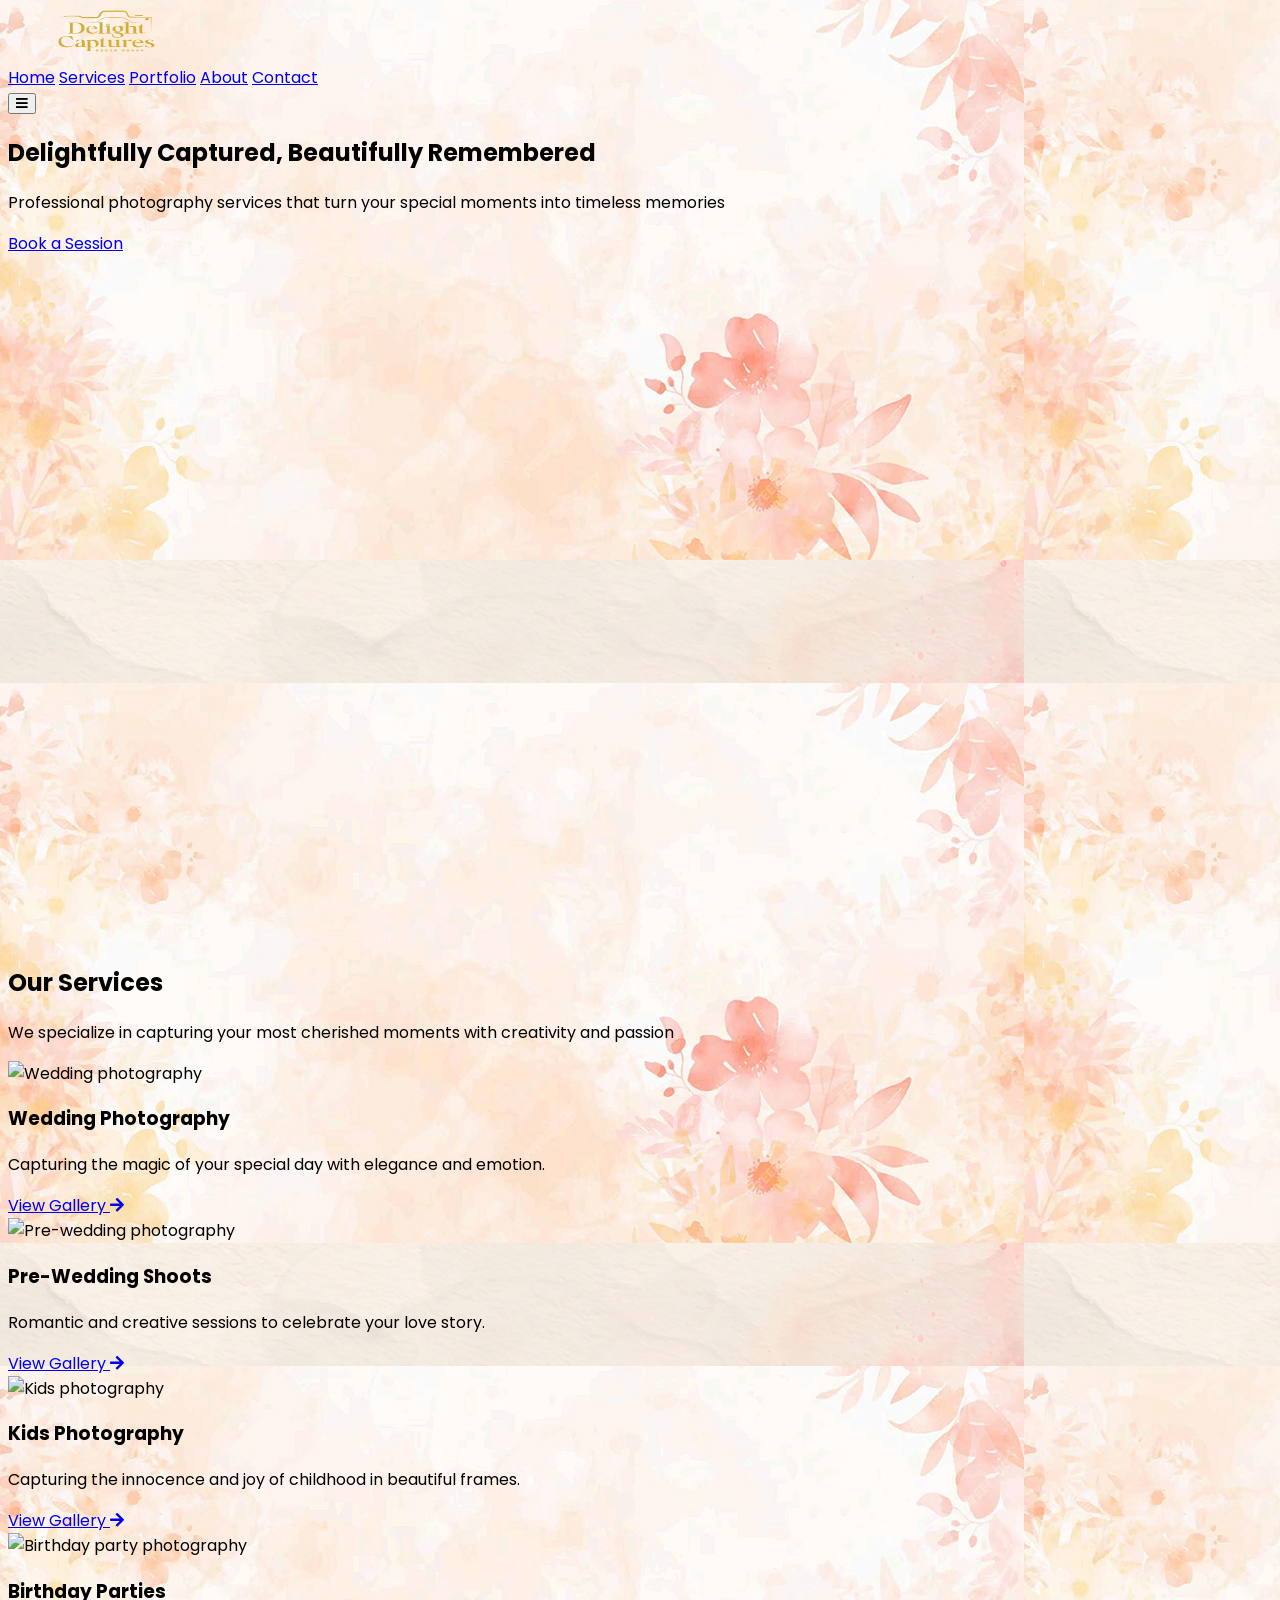
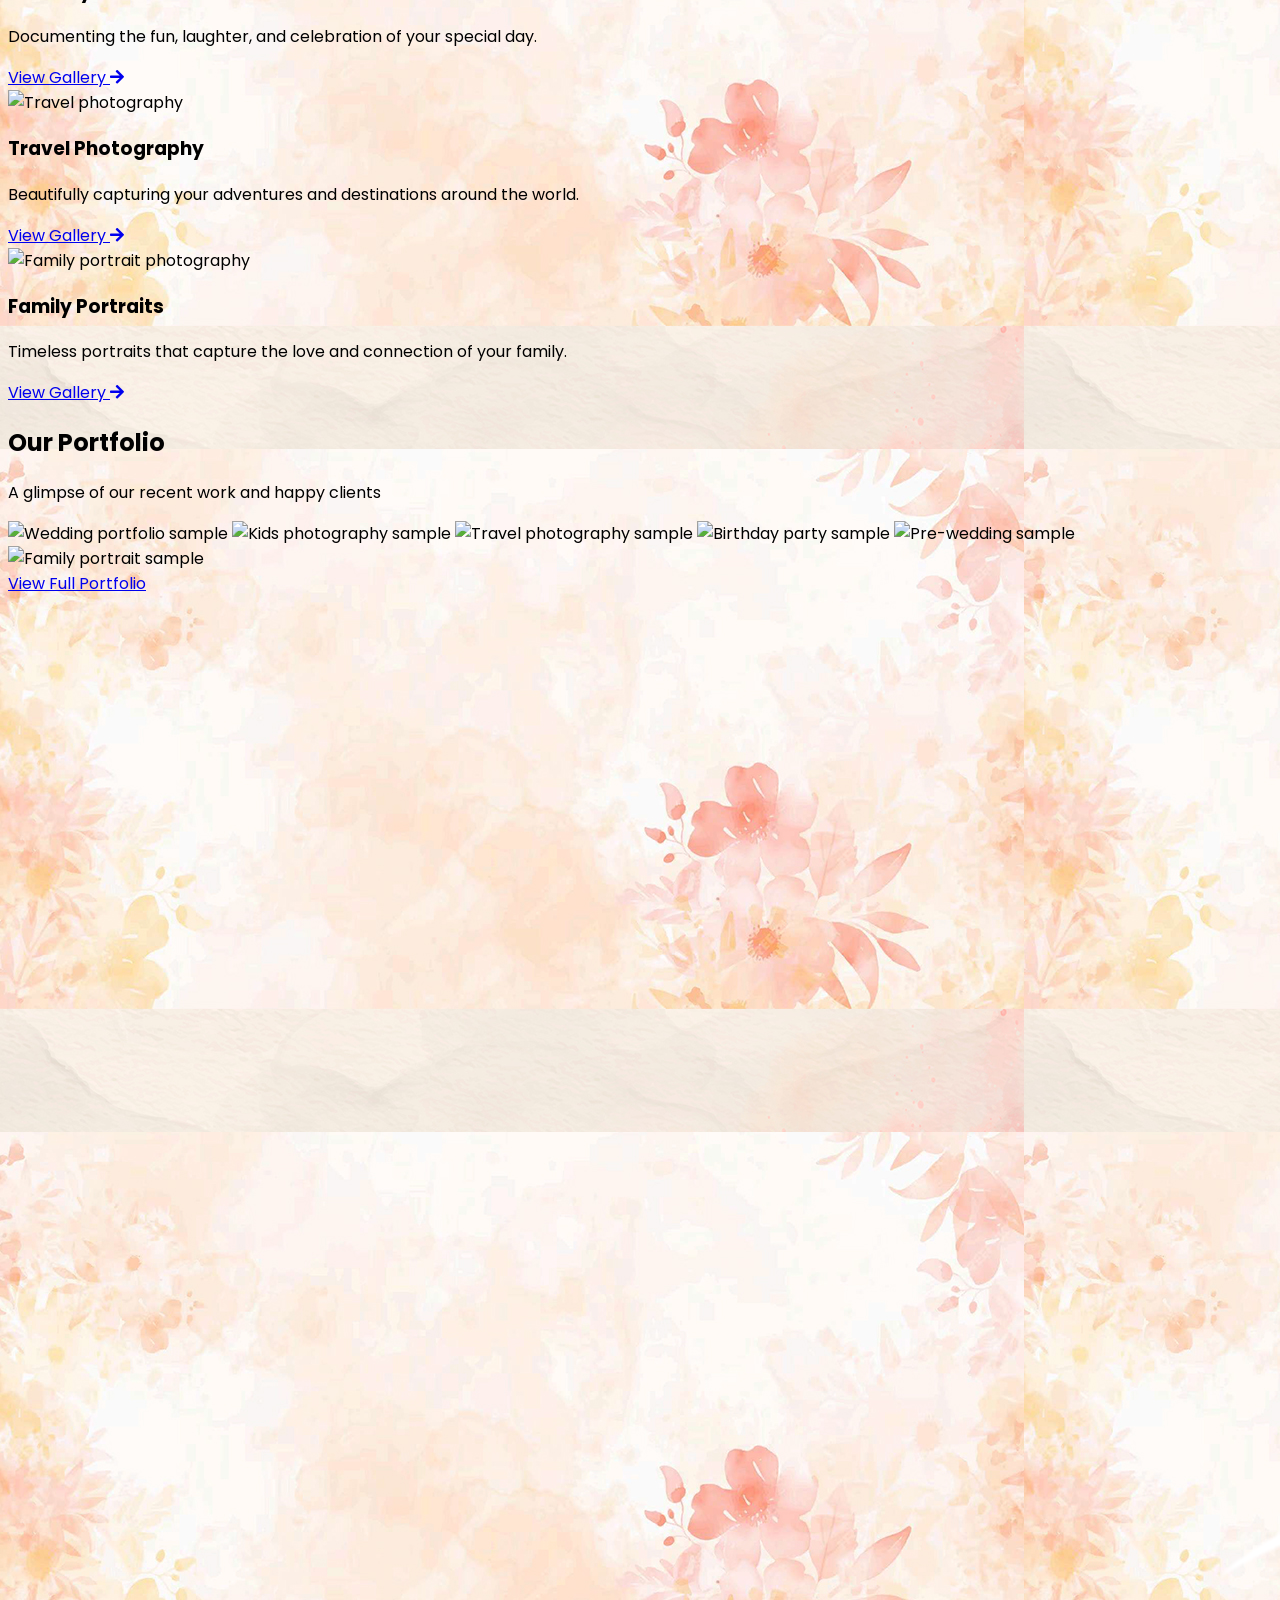
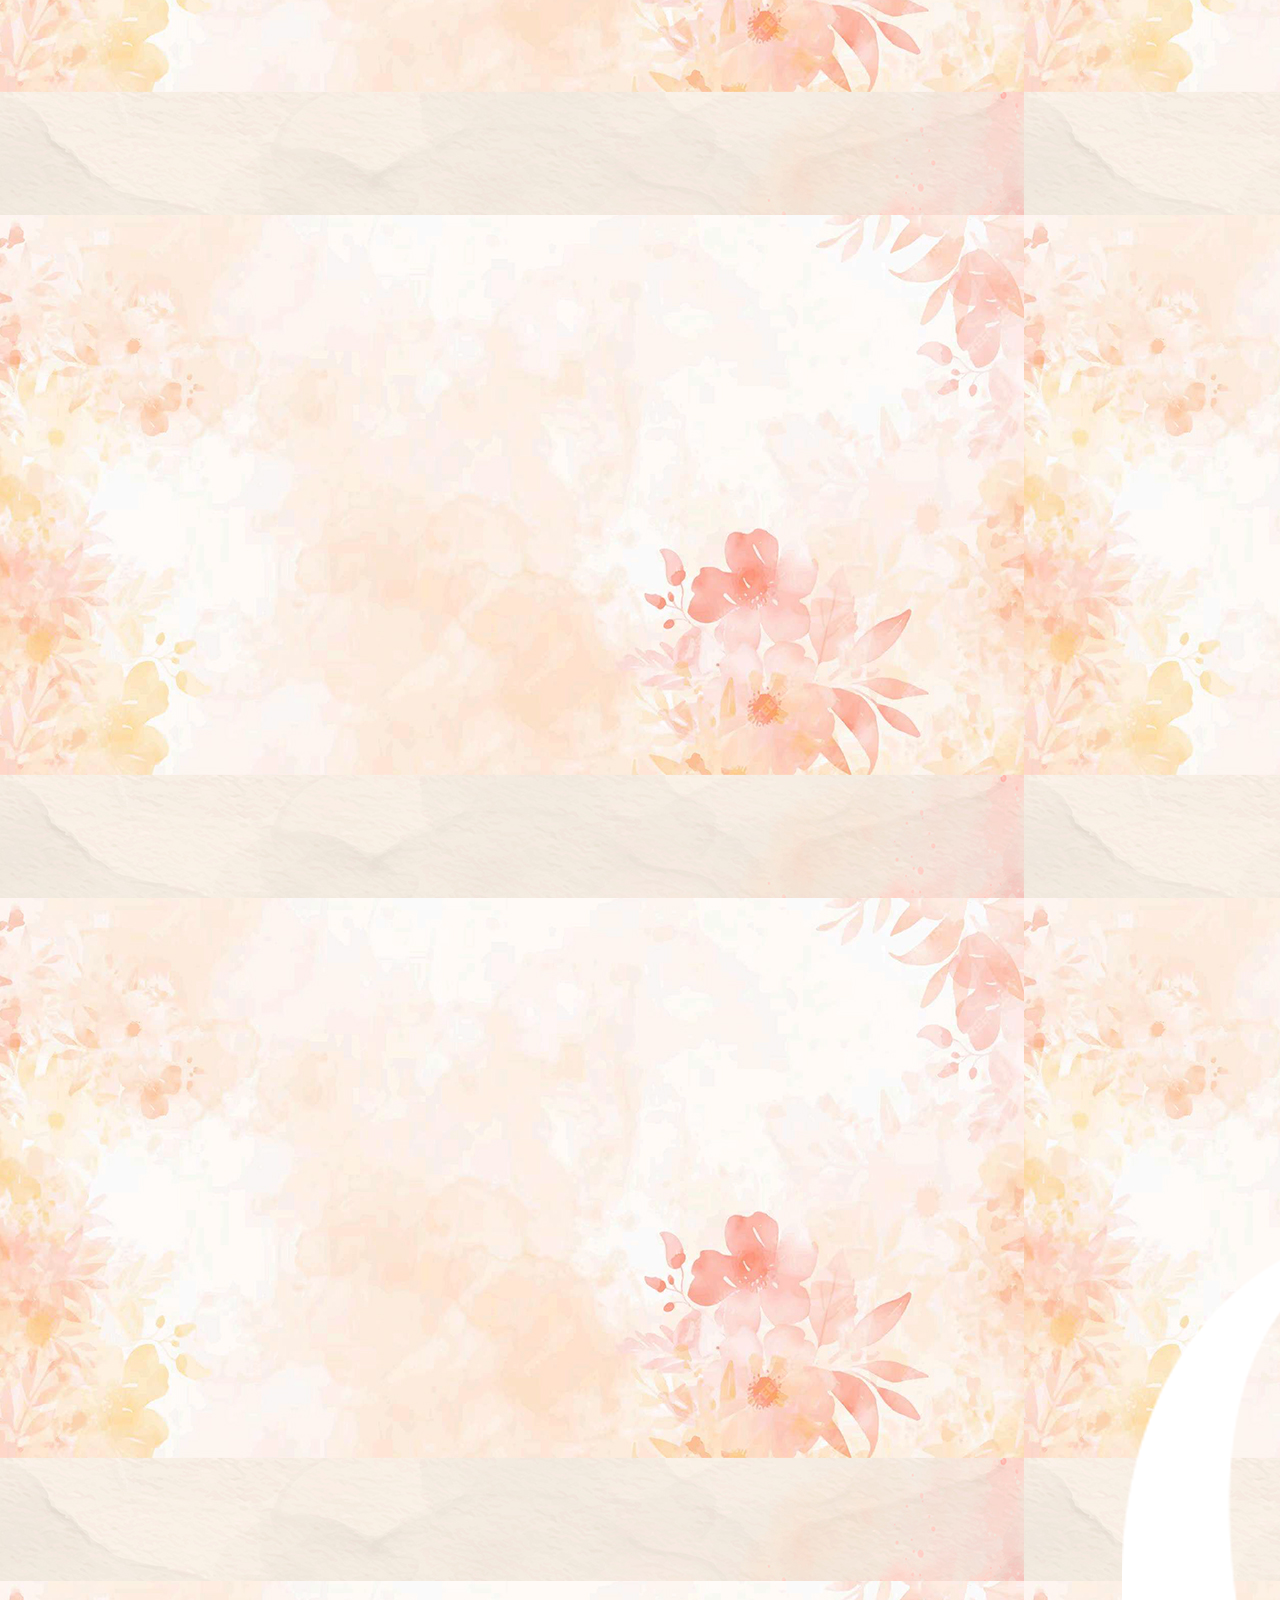
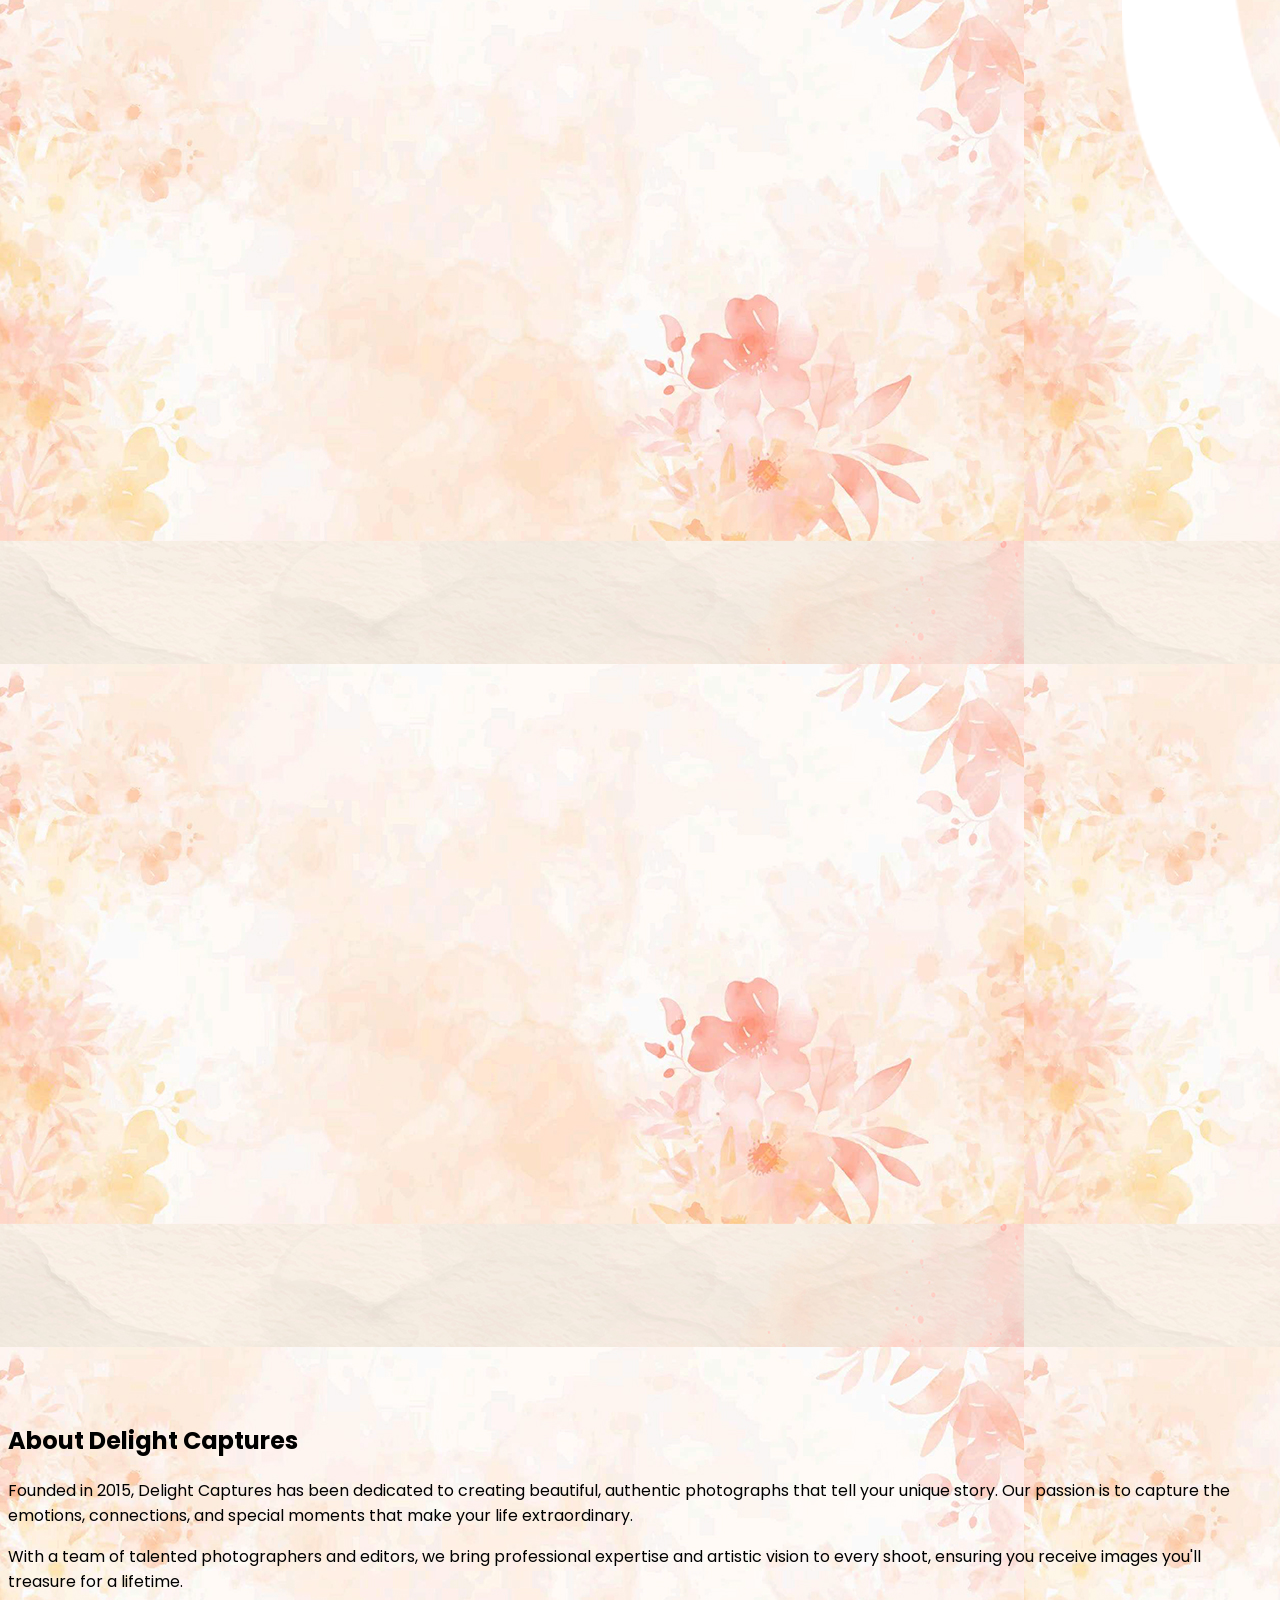
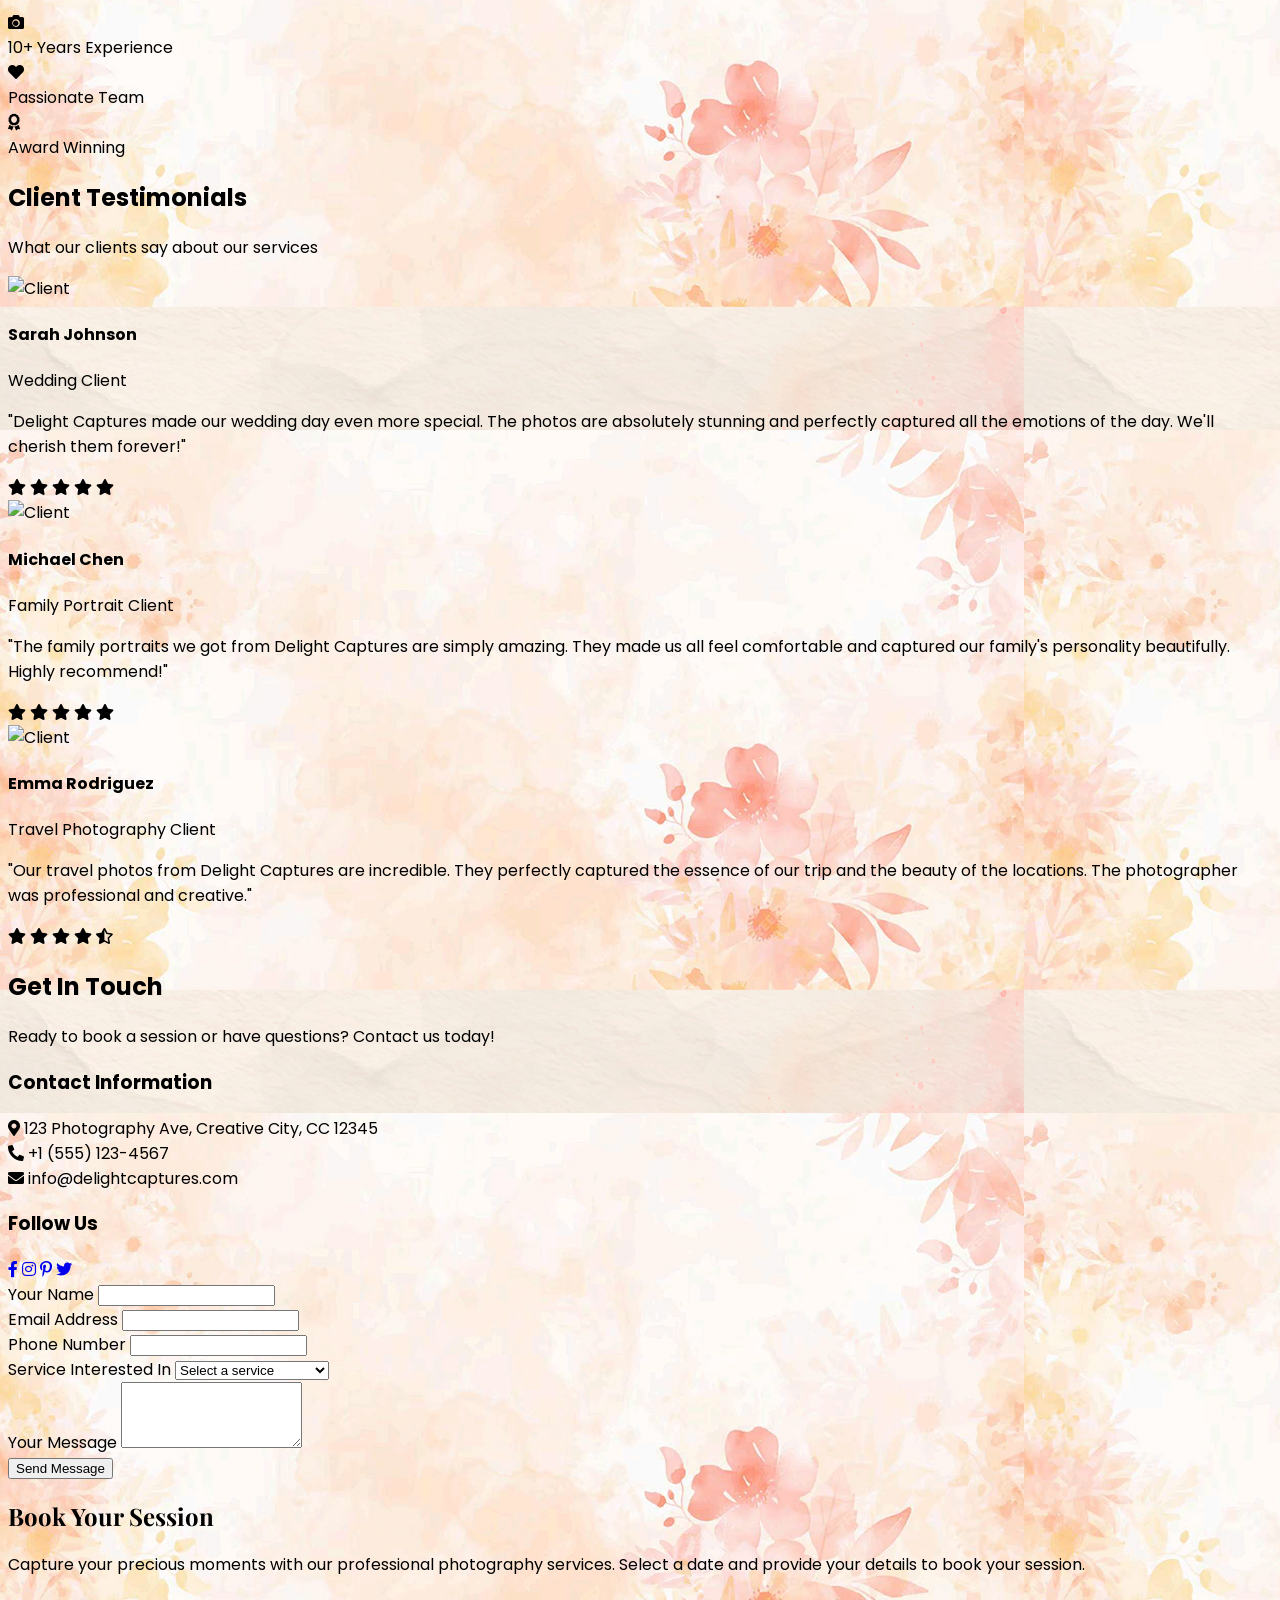
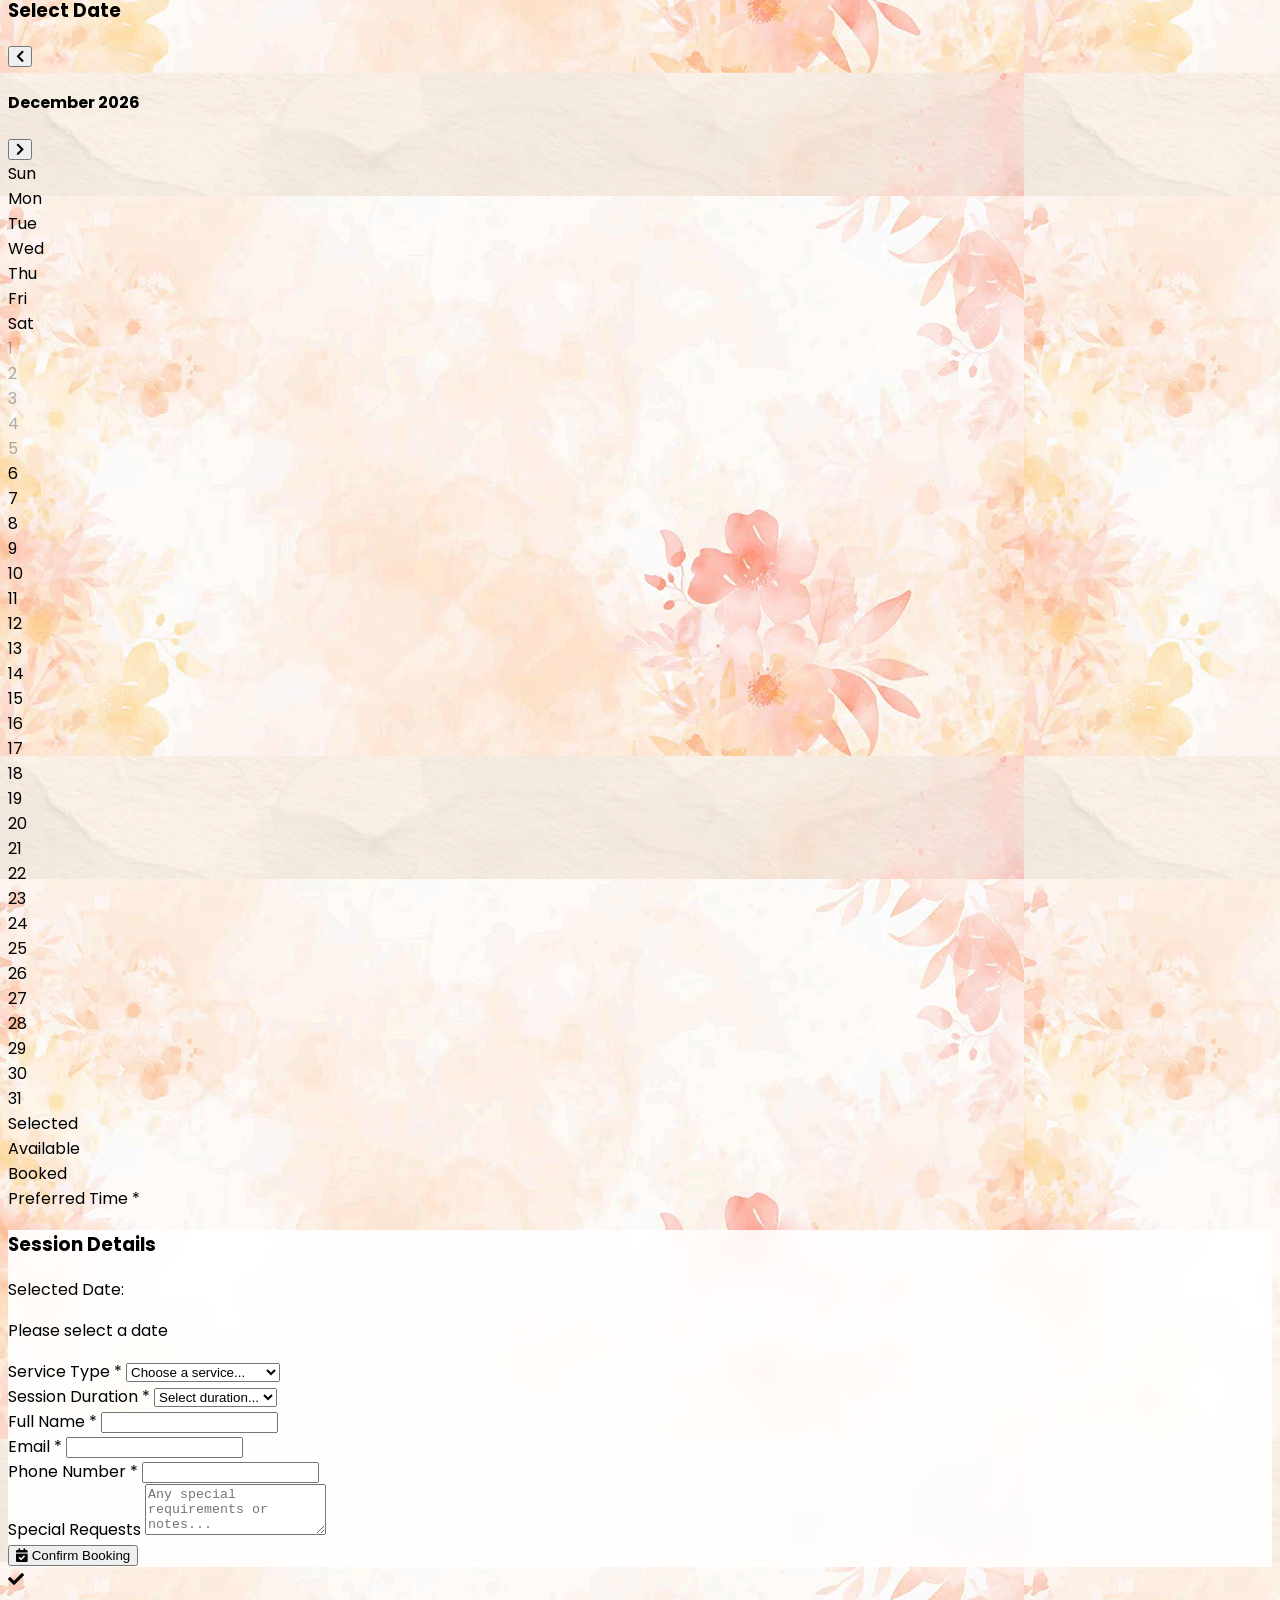
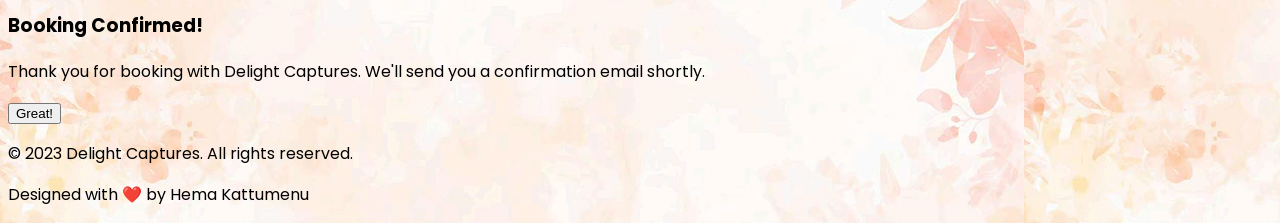
==== index.html @ e5fd5e16 "Website" ====
<!DOCTYPE html>
<html lang="en">

<head>
    <base target="_self">
    <meta charset="UTF-8">
    <meta name="viewport" content="width=device-width, initial-scale=1.0">
    <title>Delight Captures - Professional Photography Services</title>
    <meta name="description"
        content="Delight Captures offers premium photography services including wedding shoots, kids photography, travel photography and more. Capturing your special moments with excellence.">
    <link rel="preconnect" href="https://fonts.googleapis.com">
    <link rel="preconnect" href="https://fonts.gstatic.com" crossorigin>
    <link
        href="https://fonts.googleapis.com/css2?family=Playfair+Display:wght@400;500;600;700&family=Poppins:wght@300;400;500;600&display=swap"
        rel="stylesheet">
    <script src="https://cdn.tailwindcss.com"></script>
    <link rel="stylesheet" href="https://cdnjs.cloudflare.com/ajax/libs/font-awesome/5.15.3/css/all.min.css">
    <script>
        tailwind.config = {
            theme: {
                extend: {
                    colors: {
                        gold: {
                            DEFAULT: "#D4AF37",
                            light: "#F0E68C",
                            gold: "#B8860B"
                        }
                    },
                    fontFamily: {
                        heading: ['"Playfair Display"', 'serif'],
                        body: ['Poppins', 'sans-serif']
                    },
                    backgroundImage: {
                        'watercolor': "url('https://picsum.photos/1600/900?random=100&blur=2')",
                        'watercolor-light': "url('https://picsum.photos/1600/900?random=101&blur=1')"
                    }
                }
            }
        }
    </script>
    <style>
        body {
            background-image: url("images/bg-2.jpg");
            font-family: 'Poppins', sans-serif;


        }

        .hero-section {
            background-image: linear-gradient(rgba(0, 0, 0, 0.5), rgba(0, 0, 0, 0.5)), var(--tw-gradient-stops);
            height: 90vh;
        }

        .service-card:hover {
            transform: translateY(-5px);
            box-shadow: 0 10px 25px rgba(0, 0, 0, 0.1);
        }

        .title-font {
            font-family: 'Playfair Display', serif;
        }

        .watercolor-bg {
            background-image: url('data:image/svg+xml;utf8,<svg xmlns="http://www.w3.org/2000/svg" width="100" height="100" viewBox="0 0 100 100"><path fill="%23B8860B" fill-opacity="0.1" d="M30,10 Q50,5 70,20 T90,40 Q95,60 80,80 T50,95 Q20,90 10,70 T5,30 Q15,15 30,10" /></svg>');
            background-repeat: repeat;
            background-size: 150px;
        }

        .calendar-day {
            transition: all 0.2s ease;
        }

        .calendar-day:hover {
            transform: scale(1.05);
            background-color: rgba(184, 134, 11, 0.2);
        }

        .calendar-day.selected {
            background-color: #B8860B;
            color: white;
        }

        .input-field {
            border-bottom: 2px solid #E5E7EB;
            transition: all 0.3s ease;
        }

        .input-field:focus {
            border-bottom-color: #B8860B;
            outline: none;
        }
    </style>
</head>

<body class="font-body bg-white bg-opacity-90 bg-cover bg-fixed bg-no-repeat">
    <header class="sticky top-0 z-50 bg-none bg-opacity-90 shadow-sm ">
        <nav class="container mx-auto px-4 flex justify-between items-center ">
            <div class="flex items-center">
                <img src="images/logo-6.png" alt="delight captures" class="p-3" height="50" width="100"
                    style="margin-left: 50px;">
            </div>
            <div class="hidden md:flex space-x-8">
                <a href="#home" class="text-gold font-semibold hover:text-gold-dark transition-colors">Home</a>
                <a href="#services" class="text-gray-800 hover:text-gold-dark transition-colors">Services</a>
                <a href="#portfolio" class="text-gray-800 hover:text-gold-dark transition-colors">Portfolio</a>
                <a href="#about" class="text-gray-800 hover:text-gold-dark transition-colors">About</a>
                <a href="#contact" class="text-gray-800 hover:text-gold-dark transition-colors">Contact</a>
            </div>
            <button class="md:hidden text-gold">
                <i class="fas fa-bars text-2xl"></i>
            </button>
        </nav>
    </header>

    <main>
        <!-- Hero Section -->
        <section id="home" class="hero-section bg-cover bg-center py-32 text-center relative">
            <div class="absolute inset-0  bg-opacity-0"></div>
            <div class="container mx-auto px-4 relative z-10">
                <h2 class="text-4xl md:text-6xl font-heading font-bold text-gold mb-6">Delightfully Captured,
                    Beautifully Remembered</h2>

                <p class="text-xl text-dark mb-8 max-w-2xl mx-auto">Professional photography services that turn your
                    special moments into timeless memories</p>
                <a href="#contact"
                    class="bg-gold hover:bg-gold-dark text-white font-bold py-3 px-8 rounded-full transition-colors shadow-lg border-2 border-gold">Book
                    a Session</a>
            </div>
        </section>

        <!-- Services Section -->
        <section id="services" class="py-16 bg-opacity-90">
            <div class="container mx-auto px-4">
                <div class="text-center mb-12">
                    <h2 class="text-3xl md:text-4xl font-heading font-bold text-gold mb-4">Our Services</h2>
                    <p class="text-gray-600 max-w-2xl mx-auto">We specialize in capturing your most cherished moments
                        with creativity and passion</p>
                </div>

                <div class="grid grid-cols-1 md:grid-cols-2 lg:grid-cols-3 gap-8">
                    <!-- Wedding Photography -->
                    <div class="service-card bg-white rounded-lg overflow-hidden shadow-md transition-all duration-300">
                        <img src="https://picsum.photos/600/400?random=1" alt="Wedding photography"
                            class="w-full h-64 object-cover" loading="lazy">
                        <div class="p-6">
                            <h3 class="text-xl font-heading font-semibold text-gold mb-2">Wedding Photography</h3>
                            <p class="text-gray-600 mb-4">Capturing the magic of your special day with elegance and
                                emotion.</p>
                            <a href="#" class="text-gold hover:text-gold-dark font-medium flex items-center">
                                View Gallery <i class="fas fa-arrow-right ml-2"></i>
                            </a>
                        </div>
                    </div>

                    <!-- Pre-Wedding Shoots -->
                    <div class="service-card bg-white rounded-lg overflow-hidden shadow-md transition-all duration-300">
                        <img src="https://picsum.photos/600/400?random=2" alt="Pre-wedding photography"
                            class="w-full h-64 object-cover" loading="lazy">
                        <div class="p-6">
                            <h3 class="text-xl font-heading font-semibold text-gold mb-2">Pre-Wedding Shoots</h3>
                            <p class="text-gray-600 mb-4">Romantic and creative sessions to celebrate your love story.
                            </p>
                            <a href="#" class="text-gold hover:text-gold-dark font-medium flex items-center">
                                View Gallery <i class="fas fa-arrow-right ml-2"></i>
                            </a>
                        </div>
                    </div>

                    <!-- Kids Photography -->
                    <div class="service-card bg-white rounded-lg overflow-hidden shadow-md transition-all duration-300">
                        <img src="https://picsum.photos/600/400?random=3" alt="Kids photography"
                            class="w-full h-64 object-cover" loading="lazy">
                        <div class="p-6">
                            <h3 class="text-xl font-heading font-semibold text-gold mb-2">Kids Photography</h3>
                            <p class="text-gray-600 mb-4">Capturing the innocence and joy of childhood in beautiful
                                frames.</p>
                            <a href="#" class="text-gold hover:text-gold-dark font-medium flex items-center">
                                View Gallery <i class="fas fa-arrow-right ml-2"></i>
                            </a>
                        </div>
                    </div>

                    <!-- Birthday Parties -->
                    <div class="service-card bg-white rounded-lg overflow-hidden shadow-md transition-all duration-300">
                        <img src="https://picsum.photos/600/400?random=4" alt="Birthday party photography"
                            class="w-full h-64 object-cover" loading="lazy">
                        <div class="p-6">
                            <h3 class="text-xl font-heading font-semibold text-gold mb-2">Birthday Parties</h3>
                            <p class="text-gray-600 mb-4">Documenting the fun, laughter, and celebration of your special
                                day.</p>
                            <a href="#" class="text-gold hover:text-gold-dark font-medium flex items-center">
                                View Gallery <i class="fas fa-arrow-right ml-2"></i>
                            </a>
                        </div>
                    </div>

                    <!-- Travel Photography -->
                    <div class="service-card bg-white rounded-lg overflow-hidden shadow-md transition-all duration-300">
                        <img src="https://picsum.photos/600/400?random=5" alt="Travel photography"
                            class="w-full h-64 object-cover" loading="lazy">
                        <div class="p-6">
                            <h3 class="text-xl font-heading font-semibold text-gold mb-2">Travel Photography</h3>
                            <p class="text-gray-600 mb-4">Beautifully capturing your adventures and destinations around
                                the world.</p>
                            <a href="#" class="text-gold hover:text-gold-dark font-medium flex items-center">
                                View Gallery <i class="fas fa-arrow-right ml-2"></i>
                            </a>
                        </div>
                    </div>

                    <!-- Family Portraits -->
                    <div class="service-card bg-white rounded-lg overflow-hidden shadow-md transition-all duration-300">
                        <img src="https://picsum.photos/600/400?random=6" alt="Family portrait photography"
                            class="w-full h-64 object-cover" loading="lazy">
                        <div class="p-6">
                            <h3 class="text-xl font-heading font-semibold text-gold mb-2">Family Portraits</h3>
                            <p class="text-gray-600 mb-4">Timeless portraits that capture the love and connection of
                                your family.</p>
                            <a href="#" class="text-gold hover:text-gold-dark font-medium flex items-center">
                                View Gallery <i class="fas fa-arrow-right ml-2"></i>
                            </a>
                        </div>
                    </div>
                </div>
            </div>
        </section>

        <!-- Portfolio Section -->
        <section id="portfolio" class="py-16 bg-opacity-90">
            <div class="container mx-auto px-4">
                <div class="text-center mb-12">
                    <h2 class="text-3xl md:text-4xl font-heading font-bold text-gold mb-4">Our Portfolio</h2>
                    <p class="text-gray-600 max-w-2xl mx-auto">A glimpse of our recent work and happy clients</p>
                </div>

                <div class="grid grid-cols-1 sm:grid-cols-2 lg:grid-cols-3 gap-4">
                    <img src="https://picsum.photos/400/600?random=7" alt="Wedding portfolio sample"
                        class="w-full h-auto rounded-lg shadow-md" loading="lazy">
                    <img src="https://picsum.photos/400/600?random=8" alt="Kids photography sample"
                        class="w-full h-auto rounded-lg shadow-md" loading="lazy">
                    <img src="https://picsum.photos/400/600?random=9" alt="Travel photography sample"
                        class="w-full h-auto rounded-lg shadow-md" loading="lazy">
                    <img src="https://picsum.photos/400/600?random=10" alt="Birthday party sample"
                        class="w-full h-auto rounded-lg shadow-md" loading="lazy">
                    <img src="https://picsum.photos/400/600?random=11" alt="Pre-wedding sample"
                        class="w-full h-auto rounded-lg shadow-md" loading="lazy">
                    <img src="https://picsum.photos/400/600?random=12" alt="Family portrait sample"
                        class="w-full h-auto rounded-lg shadow-md" loading="lazy">
                </div>

                <div class="text-center mt-8">
                    <a href="#"
                        class="inline-block bg-gold hover:bg-gold-dark text-white font-bold py-3 px-8 rounded-full transition-colors shadow-lg border-2 border-gold">
                        View Full Portfolio
                    </a>
                </div>
            </div>
        </section>

        <!-- About Section -->
        <section id="about" class="py-16 bg-opacity-90">
            <div class="container mx-auto px-4">
                <div class="flex flex-col lg:flex-row items-center">
                    <div class="lg:w-1/2 mb-8 lg:mb-0 lg:pr-12 bg-gold m-4">
                        <img src="images/DELIGHT-FINAL-LOGO.png" alt="Photographer at work"
                            class="w-full rounded-lg shadow-xl" loading="lazy">
                    </div>
                    <div class="lg:w-1/2 p-5">
                        <h2 class="text-3xl md:text-4xl font-heading font-bold text-gold mb-6">About Delight
                            Captures</h2>
                        <p class="text-gray-600 mb-4">Founded in 2015, Delight Captures has been dedicated to creating
                            beautiful, authentic photographs that tell your unique story. Our passion is to capture the
                            emotions, connections, and special moments that make your life extraordinary.</p>
                        <p class="text-gray-600 mb-6">With a team of talented photographers and editors, we bring
                            professional expertise and artistic vision to every shoot, ensuring you receive images
                            you'll treasure for a lifetime.</p>
                        <div class="flex flex-wrap gap-4">
                            <div class="flex items-center">
                                <div class="bg-gold-light rounded-full p-3 mr-3">
                                    <i class="fas fa-camera text-gold-dark text-xl"></i>
                                </div>
                                <span class="text-gold font-semibold">10+ Years Experience</span>
                            </div>
                            <div class="flex items-center">
                                <div class="bg-gold-light rounded-full p-3 mr-3">
                                    <i class="fas fa-heart text-gold-dark text-xl"></i>
                                </div>
                                <span class="text-gold font-semibold">Passionate Team</span>
                            </div>
                            <div class="flex items-center">
                                <div class="bg-gold-light rounded-full p-3 mr-3">
                                    <i class="fas fa-award text-gold-dark text-xl"></i>
                                </div>
                                <span class="text-gold font-semibold">Award Winning</span>
                            </div>
                        </div>
                    </div>
                </div>
            </div>
        </section>

        <!-- Testimonials Section -->
        <section class="py-16  bg-opacity-90">
            <div class="container mx-auto px-4">
                <div class="text-center mb-12">
                    <h2 class="text-3xl md:text-4xl font-heading font-bold text-gold mb-4">Client Testimonials</h2>
                    <p class="text-gray-600 max-w-2xl mx-auto">What our clients say about our services</p>
                </div>

                <div class="grid grid-cols-1 md:grid-cols-2 lg:grid-cols-3 gap-8">
                    <div class="bg-white p-6 rounded-lg shadow-md">
                        <div class="flex items-center mb-4">
                            <img src="https://picsum.photos/100?random=14" alt="Client"
                                class="w-12 h-12 rounded-full mr-4" loading="lazy">
                            <div>
                                <h4 class="font-semibold text-gray-800">Sarah Johnson</h4>
                                <p class="text-gold text-sm font-semibold">Wedding Client</p>
                            </div>
                        </div>
                        <p class="text-gray-600">"Delight Captures made our wedding day even more special. The photos
                            are absolutely stunning and perfectly captured all the emotions of the day. We'll cherish
                            them forever!"</p>
                        <div class="mt-4 text-gold">
                            <i class="fas fa-star"></i>
                            <i class="fas fa-star"></i>
                            <i class="fas fa-star"></i>
                            <i class="fas fa-star"></i>
                            <i class="fas fa-star"></i>
                        </div>
                    </div>

                    <div class="bg-white p-6 rounded-lg shadow-md">
                        <div class="flex items-center mb-4">
                            <img src="https://picsum.photos/100?random=15" alt="Client"
                                class="w-12 h-12 rounded-full mr-4" loading="lazy">
                            <div>
                                <h4 class="font-semibold text-gray-800">Michael Chen</h4>
                                <p class="text-gold text-sm font-semibold">Family Portrait Client</p>
                            </div>
                        </div>
                        <p class="text-gray-600">"The family portraits we got from Delight Captures are simply amazing.
                            They made us all feel comfortable and captured our family's personality beautifully. Highly
                            recommend!"</p>
                        <div class="mt-4 text-gold">
                            <i class="fas fa-star"></i>
                            <i class="fas fa-star"></i>
                            <i class="fas fa-star"></i>
                            <i class="fas fa-star"></i>
                            <i class="fas fa-star"></i>
                        </div>
                    </div>

                    <div class="bg-white p-6 rounded-lg shadow-md">
                        <div class="flex items-center mb-4">
                            <img src="https://picsum.photos/100?random=16" alt="Client"
                                class="w-12 h-12 rounded-full mr-4" loading="lazy">
                            <div>
                                <h4 class="font-semibold text-gray-800">Emma Rodriguez</h4>
                                <p class="text-gold text-sm font-semibold">Travel Photography Client</p>
                            </div>
                        </div>
                        <p class="text-gray-600">"Our travel photos from Delight Captures are incredible. They perfectly
                            captured the essence of our trip and the beauty of the locations. The photographer was
                            professional and creative."</p>
                        <div class="mt-4 text-gold">
                            <i class="fas fa-star"></i>
                            <i class="fas fa-star"></i>
                            <i class="fas fa-star"></i>
                            <i class="fas fa-star"></i>
                            <i class="fas fa-star-half-alt"></i>
                        </div>
                    </div>
                </div>
            </div>
        </section>

        <!-- Contact Section -->
        <section id="contact" class="py-16  bg-opacity-90">
            <div class="container mx-auto px-4">
                <div class="max-w-4xl mx-auto">
                    <div class="text-center mb-12">
                        <h2 class="text-3xl md:text-4xl font-heading font-bold text-gold mb-4">Get In Touch</h2>
                        <p class="text-gray-600 max-w-2xl mx-auto">Ready to book a session or have questions? Contact us
                            today!</p>
                    </div>

                    <div class="bg-white rounded-lg shadow-xl overflow-hidden">
                        <div class="md:flex">
                            <div class="md:w-1/2 bg-gold p-8 text-white">
                                <h3 class="text-2xl font-heading font-bold mb-6">Contact Information</h3>
                                <div class="mb-6">
                                    <div class="flex items-center mb-4">
                                        <i class="fas fa-map-marker-alt mr-4 text-xl"></i>
                                        <span>123 Photography Ave, Creative City, CC 12345</span>
                                    </div>
                                    <div class="flex items-center mb-4">
                                        <i class="fas fa-phone-alt mr-4 text-xl"></i>
                                        <span>+1 (555) 123-4567</span>
                                    </div>
                                    <div class="flex items-center">
                                        <i class="fas fa-envelope mr-4 text-xl"></i>
                                        <span>info@delightcaptures.com</span>
                                    </div>
                                </div>
                                <h3 class="text-2xl font-heading font-bold mb-6">Follow Us</h3>
                                <div class="flex space-x-4">
                                    <a href="#" class="text-white hover:text-gray-200 text-2xl"><i
                                            class="fab fa-facebook-f"></i></a>
                                    <a href="#" class="text-white hover:text-gray-200 text-2xl"><i
                                            class="fab fa-instagram"></i></a>
                                    <a href="#" class="text-white hover:text-gray-200 text-2xl"><i
                                            class="fab fa-pinterest-p"></i></a>
                                    <a href="#" class="text-white hover:text-gray-200 text-2xl"><i
                                            class="fab fa-twitter"></i></a>
                                </div>
                            </div>
                            <div class="md:w-1/2 p-8">
                                <form>
                                    <div class="mb-4">
                                        <label for="name" class="block text-gray-700 font-medium mb-2">Your Name</label>
                                        <input type="text" id="name"
                                            class="w-full px-4 py-2 border border-gray-300 rounded-md focus:outline-none focus:ring-2 focus:ring-gold">
                                    </div>
                                    <div class="mb-4">
                                        <label for="email" class="block text-gray-700 font-medium mb-2">Email
                                            Address</label>
                                        <input type="email" id="email"
                                            class="w-full px-4 py-2 border border-gray-300 rounded-md focus:outline-none focus:ring-2 focus:ring-gold">
                                    </div>
                                    <div class="mb-4">
                                        <label for="phone" class="block text-gray-700 font-medium mb-2">Phone
                                            Number</label>
                                        <input type="tel" id="phone"
                                            class="w-full px-4 py-2 border border-gray-300 rounded-md focus:outline-none focus:ring-2 focus:ring-gold">
                                    </div>
                                    <div class="mb-4">
                                        <label for="service" class="block text-gray-700 font-medium mb-2">Service
                                            Interested In</label>
                                        <select id="service"
                                            class="w-full px-4 py-2 border border-gray-300 rounded-md focus:outline-none focus:ring-2 focus:ring-gold">
                                            <option value="">Select a service</option>
                                            <option value="wedding">Wedding Photography</option>
                                            <option value="pre-wedding">Pre-Wedding Shoot</option>
                                            <option value="kids">Kids Photography</option>
                                            <option value="birthday">Birthday Parties</option>
                                            <option value="travel">Travel Photography</option>
                                            <option value="family">Family Portraits</option>
                                        </select>
                                    </div>
                                    <div class="mb-4">
                                        <label for="message" class="block text-gray-700 font-medium mb-2">Your
                                            Message</label>
                                        <textarea id="message" rows="4"
                                            class="w-full px-4 py-2 border border-gray-300 rounded-md focus:outline-none focus:ring-2 focus:ring-gold"></textarea>
                                    </div>
                                    <button type="submit"
                                        class="w-full bg-gold hover:bg-gold-dark text-white font-medium py-3 px-6 rounded-md transition-colors">
                                        Send Message
                                    </button>
                                </form>
                            </div>
                        </div>
                    </div>
                </div>
            </div>
        </section>
        <section class="py-16 px-16 sm:px-6 lg:px-8 max-w-7xl mx-auto ">
            <div class="text-center mb-8">
                <h2 class="title-font text-4xl font-bold text-gray-900 mb-4">Book Your Session</h2>
                <p class="text-lg text-gray-600 max-w-2xl mx-auto">Capture your precious moments with our professional
                    photography services. Select a date and provide your details to book your session.</p>
            </div>



            <!-- Modern Booking Section (Merged) -->
            <section class="py-16 px-4">
                <div class="container mx-auto max-w-7xl">
                    <div class="grid grid-cols-1 lg:grid-cols-2 gap-12">
                        <!-- Calendar Section -->
                        <div class="bg-white/90 backdrop-blur-sm rounded-2xl shadow-2xl p-8">
                            <h3 class="text-2xl font-heading font-bold text-gold mb-6 text-center">Select Date</h3>
                            <div class="flex justify-between items-center mb-6">
                                <button id="modernPrevMonth" class="text-gold hover:text-gold-dark transition-colors">
                                    <i class="fas fa-chevron-left text-xl"></i>
                                </button>
                                <h4 id="modernCurrentMonthYear" class="text-xl font-semibold text-gray-800"></h4>
                                <button id="modernNextMonth" class="text-gold hover:text-gold-dark transition-colors">
                                    <i class="fas fa-chevron-right text-xl"></i>
                                </button>
                            </div>
                            <div id="modernCalendar" class="grid grid-cols-7 gap-2">
                                <!-- Calendar will be generated by JavaScript -->
                            </div>
                            <div class="mt-6 flex justify-center space-x-6 text-sm">
                                <div class="flex items-center">
                                    <div class="w-4 h-4 bg-gold rounded-full mr-2"></div>
                                    <span class="text-gray-600">Selected</span>
                                </div>
                                <div class="flex items-center">
                                    <div class="w-4 h-4 bg-gray-200 rounded-full mr-2"></div>
                                    <span class="text-gray-600">Available</span>
                                </div>
                                <div class="flex items-center">
                                    <div class="w-4 h-4 bg-gray-100 rounded-full mr-2"></div>
                                    <span class="text-gray-600">Booked</span>
                                </div>
                            </div>
                            <div>
                                <label class="block text-sm font-medium text-gray-700 my-2">Preferred Time *</label>
                                <div id="modernTimeSlots" class="grid grid-cols-2 gap-3">
                                    <!-- Time slots will be generated -->
                                </div>
                            </div>
                        </div>

                        <!-- Booking Details Section -->
                        <div class="booking-form rounded-2xl shadow-2xl p-8">
                            <h3 class="text-2xl font-heading font-bold text-gold mb-6">Session Details</h3>
                            <form id="modernBookingForm" class="space-y-6">
                                <div class="bg-gold/10 rounded-lg p-4">
                                    <p class="text-sm text-gray-600">Selected Date:</p>
                                    <p id="modernSelectedDateDisplay" class="text-lg font-semibold text-gold">Please
                                        select a date</p>
                                </div>
                                <div>
                                    <label for="modernServiceType"
                                        class="block text-sm font-medium text-gray-700 mb-2">Service Type *</label>
                                    <select id="modernServiceType" required
                                        class="w-full px-4 py-3 border border-gray-300 rounded-lg focus:ring-2 focus:ring-gold focus:border-transparent">
                                        <option value="">Choose a service...</option>
                                        <option value="wedding">Wedding Photography</option>
                                        <option value="pre-wedding">Pre-Wedding Shoot</option>
                                        <option value="kids">Kids Photography</option>
                                        <option value="birthday">Birthday Parties</option>
                                        <option value="travel">Travel Photography</option>
                                        <option value="family">Family Portraits</option>
                                    </select>
                                </div>

                                <div>
                                    <label for="modernDuration"
                                        class="block text-sm font-medium text-gray-700 mb-2">Session Duration *</label>
                                    <select id="modernDuration" required
                                        class="w-full px-4 py-3 border border-gray-300 rounded-lg focus:ring-2 focus:ring-gold focus:border-transparent">
                                        <option value="">Select duration...</option>
                                        <option value="1">1 Hour</option>
                                        <option value="2">2 Hours</option>
                                        <option value="3">3 Hours</option>
                                        <option value="full">Full Day</option>
                                    </select>
                                </div>
                                <div class="grid grid-cols-1 md:grid-cols-2 gap-4">
                                    <div>
                                        <label for="modernFullName"
                                            class="block text-sm font-medium text-gray-700 mb-2">Full Name *</label>
                                        <input type="text" id="modernFullName" required
                                            class="w-full px-4 py-3 border border-gray-300 rounded-lg focus:ring-2 focus:ring-gold focus:border-transparent">
                                    </div>
                                    <div>
                                        <label for="modernEmail"
                                            class="block text-sm font-medium text-gray-700 mb-2">Email *</label>
                                        <input type="email" id="modernEmail" required
                                            class="w-full px-4 py-3 border border-gray-300 rounded-lg focus:ring-2 focus:ring-gold focus:border-transparent">
                                    </div>
                                </div>
                                <div>
                                    <label for="modernPhone" class="block text-sm font-medium text-gray-700 mb-2">Phone
                                        Number *</label>
                                    <input type="tel" id="modernPhone" required
                                        class="w-full px-4 py-3 border border-gray-300 rounded-lg focus:ring-2 focus:ring-gold focus:border-transparent">
                                </div>
                                <div>
                                    <label for="modernNotes"
                                        class="block text-sm font-medium text-gray-700 mb-2">Special Requests</label>
                                    <textarea id="modernNotes" rows="3"
                                        placeholder="Any special requirements or notes..."
                                        class="w-full px-4 py-3 border border-gray-300 rounded-lg focus:ring-2 focus:ring-gold focus:border-transparent"></textarea>
                                </div>

                                <button type="submit"
                                    class="w-full bg-gold hover:bg-gold-dark text-white font-bold py-4 px-6 rounded-lg transition-colors duration-300 shadow-lg">
                                    <i class="fas fa-calendar-check mr-2"></i>
                                    Confirm Booking
                                </button>
                            </form>
                        </div>
                    </div>
                </div>
            </section>

            <!-- Success Modal for Modern Booking Section -->
            <div id="modernSuccessModal"
                class="fixed inset-0 bg-black bg-opacity-50 hidden items-center justify-center z-50">
                <div class="bg-white rounded-2xl p-8 max-w-md mx-4 text-center">
                    <div class="w-16 h-16 bg-green-100 rounded-full flex items-center justify-center mx-auto mb-4">
                        <i class="fas fa-check text-green-600 text-2xl"></i>
                    </div>
                    <h3 class="text-2xl font-heading font-bold text-gray-800 mb-2">Booking Confirmed!</h3>
                    <p class="text-gray-600 mb-6">Thank you for booking with Delight Captures. We'll send you a
                        confirmation email shortly.</p>
                    <button onclick="closeModernModal()"
                        class="bg-gold hover:bg-gold-dark text-white font-bold py-2 px-6 rounded-lg transition-colors">
                        Great!
                    </button>
                </div>
            </div>

    </main>


    <footer class="bg-gray-800 text-white py-8">
        <div class="container mx-auto px-4 text-center">
            <p class="mb-4">© 2023 Delight Captures. All rights reserved.</p>
            <p class="text-sm">Designed with ❤️ by Hema Kattumenu</p>
        </div>
    </footer>


    <style>
        /* Modern Booking Section Styles */
        .calendar-day {
            transition: all 0.3s ease;
        }

        .calendar-day:hover:not(.disabled) {
            transform: scale(1.1);
            box-shadow: 0 4px 12px rgba(212, 175, 55, 0.3);
        }

        .calendar-day.selected {
            background-color: #D4AF37;
            color: white;
        }

        .calendar-day.disabled {
            opacity: 0.3;
            cursor: not-allowed;
        }

        .time-slot {
            transition: all 0.3s ease;
        }

        .time-slot:hover {
            transform: translateY(-2px);
            box-shadow: 0 4px 12px rgba(0, 0, 0, 0.1);
        }

        .fade-in {
            animation: fadeIn 0.5s ease-in;
        }

        @keyframes fadeIn {
            from {
                opacity: 0;
                transform: translateY(10px);
            }

            to {
                opacity: 1;
                transform: translateY(0);
            }
        }

        .booking-form {
            backdrop-filter: blur(10px);
            background-color: rgba(255, 255, 255, 0.9);
        }
    </style>

    <script>
            // Modern Booking Section Script
            (function () {
                let modernCurrentDate = new Date();
                let modernSelectedDate = null;
                let modernSelectedTime = null;
                const modernPricing = {
                    wedding: 800,
                    'pre-wedding': 400,
                    kids: 250,
                    birthday: 300,
                    travel: 500,
                    family: 350
                };
                function initModernCalendar() {
                    renderModernCalendar();
                    document.getElementById('modernPrevMonth').addEventListener('click', () => changeModernMonth(-1));
                    document.getElementById('modernNextMonth').addEventListener('click', () => changeModernMonth(1));
                }
                function renderModernCalendar() {
                    const year = modernCurrentDate.getFullYear();
                    const month = modernCurrentDate.getMonth();
                    const firstDay = new Date(year, month, 1).getDay();
                    const daysInMonth = new Date(year, month + 1, 0).getDate();
                    document.getElementById('modernCurrentMonthYear').textContent = new Date(year, month).toLocaleDateString('en-US', { month: 'long', year: 'numeric' });
                    const calendar = document.getElementById('modernCalendar');
                    calendar.innerHTML = '';
                    // Weekday headers
                    const weekdays = ['Sun', 'Mon', 'Tue', 'Wed', 'Thu', 'Fri', 'Sat'];
                    weekdays.forEach(day => {
                        const dayHeader = document.createElement('div');
                        dayHeader.className = 'text-center font-semibold text-gray-600 py-2';
                        dayHeader.textContent = day;
                        calendar.appendChild(dayHeader);
                    });
                    // Empty cells
                    for (let i = 0; i < firstDay; i++) {
                        const emptyCell = document.createElement('div');
                        calendar.appendChild(emptyCell);
                    }
                    // Calendar days
                    for (let day = 1; day <= daysInMonth; day++) {
                        const dayDate = new Date(year, month, day);
                        const dayDiv = document.createElement('div');
                        dayDiv.className = 'calendar-day bg-gray-100 hover:bg-gray-200 rounded-lg text-center py-3 cursor-pointer';
                        // Disable past dates
                        const today = new Date();
                        today.setHours(0, 0, 0, 0);
                        if (dayDate < today) {
                            dayDiv.classList.add('disabled');
                        } else {
                            dayDiv.addEventListener('click', () => selectModernDate(dayDate, dayDiv));
                        }
                        dayDiv.textContent = day;
                        calendar.appendChild(dayDiv);
                    }
                }
                function changeModernMonth(direction) {
                    modernCurrentDate.setMonth(modernCurrentDate.getMonth() + direction);
                    renderModernCalendar();
                }
                function selectModernDate(date, element) {
                    modernSelectedDate = date;
                    const formattedDate = date.toLocaleDateString('en-US', { weekday: 'long', year: 'numeric', month: 'long', day: 'numeric' });
                    document.getElementById('modernSelectedDateDisplay').textContent = formattedDate;
                    // Update calendar UI
                    document.querySelectorAll('#modernCalendar .calendar-day').forEach(day => {
                        day.classList.remove('selected');
                    });
                    element.classList.add('selected');
                    // Generate time slots
                    generateModernTimeSlots();
                }
                function generateModernTimeSlots() {
                    const timeSlots = document.getElementById('modernTimeSlots');
                    timeSlots.innerHTML = '';
                    const slots = ['9:00 AM', '10:30 AM', '12:00 PM', '1:30 PM', '3:00 PM', '4:30 PM', '6:00 PM'];
                    slots.forEach(time => {
                        const slot = document.createElement('button');
                        slot.type = 'button';
                        slot.className = 'time-slot bg-gray-100 hover:bg-gold hover:text-white text-gray-700 font-medium py-3 px-4 rounded-lg transition-colors duration-300';
                        slot.textContent = time;
                        slot.addEventListener('click', () => selectModernTime(time, slot));
                        timeSlots.appendChild(slot);
                    });
                }
                function selectModernTime(time, element) {
                    modernSelectedTime = time;
                    document.querySelectorAll('#modernTimeSlots .time-slot').forEach(slot => {
                        slot.classList.remove('bg-gold', 'text-white');
                        slot.classList.add('bg-gray-100', 'text-gray-700');
                    });
                    element.classList.remove('bg-gray-100', 'text-gray-700');
                    element.classList.add('bg-gold', 'text-white');
                }
                document.getElementById('modernServiceType').addEventListener('change', updateModernPrice);
                document.getElementById('modernDuration').addEventListener('change', updateModernPrice);
                function updateModernPrice() {
                    const service = document.getElementById('modernServiceType').value;
                    const duration = document.getElementById('modernDuration').value;
                    if (service && duration) {
                        let basePrice = modernPricing[service];
                        let finalPrice = basePrice;
                        if (duration === '2') finalPrice = basePrice * 1.8;
                        else if (duration === '3') finalPrice = basePrice * 2.5;
                        else if (duration === 'full') finalPrice = basePrice * 4;
                        document.getElementById('modernEstimatedPrice').textContent = `$${finalPrice}`;
                    }
                }
                document.getElementById('modernBookingForm').addEventListener('submit', function (e) {
                    e.preventDefault();
                    if (!modernSelectedDate || !modernSelectedTime) {
                        alert('Please select a date and time');
                        return;
                    }
                    document.getElementById('modernSuccessModal').style.display = 'flex';
                });
                window.closeModernModal = function () {
                    document.getElementById('modernSuccessModal').style.display = 'none';
                    document.getElementById('modernBookingForm').reset();
                    modernSelectedDate = null;
                    modernSelectedTime = null;
                    document.getElementById('modernSelectedDateDisplay').textContent = 'Please select a date';
                    document.getElementById('modernEstimatedPrice').textContent = '$0';
                }
                // Initialize
                initModernCalendar();
            })();
    </script>
    <script>
        window.addEventListener('scroll', function () {
            const header = document.querySelector('header');
            if (window.scrollY > 0) {
                header.classList.add('bg-white'); // Add white background on scroll
            } else {
                header.classList.remove('bg-white'); // Remove background when at the top
            }
        });
    </script>
    <script>
        document.addEventListener('DOMContentLoaded', function () {
            // Calendar functionality
            let currentDate = new Date();
            let selectedDate = null;

            const monthNames = ["January", "February", "March", "April", "May", "June",
                "July", "August", "September", "October", "November", "December"];

            const prevMonthBtn = document.getElementById('prev-month');
            const nextMonthBtn = document.getElementById('next-month');
            const currentMonthEl = document.getElementById('current-month');
            const calendarDaysEl = document.getElementById('calendar-days');

            function renderCalendar() {
                // Set current month text
                currentMonthEl.textContent = `${monthNames[currentDate.getMonth()]} ${currentDate.getFullYear()}`;

                // Clear previous calendar days
                calendarDaysEl.innerHTML = '';

                // Get first day of month and total days in month
                const firstDay = new Date(currentDate.getFullYear(), currentDate.getMonth(), 1).getDay();
                const daysInMonth = new Date(currentDate.getFullYear(), currentDate.getMonth() + 1, 0).getDate();

                // Get days from previous month
                const prevMonthDays = new Date(currentDate.getFullYear(), currentDate.getMonth(), 0).getDate();

                // Add days from previous month
                for (let i = 0; i < firstDay; i++) {
                    const dayElement = document.createElement('div');
                    dayElement.className = 'calendar-day text-center py-2 text-gray-400';
                    dayElement.textContent = prevMonthDays - firstDay + i + 1;
                    calendarDaysEl.appendChild(dayElement);
                }

                // Add days of current month
                for (let i = 1; i <= daysInMonth; i++) {
                    const dayElement = document.createElement('div');
                    dayElement.className = 'calendar-day text-center py-2 rounded-full cursor-pointer';
                    dayElement.textContent = i;

                    // Check if this is today
                    const today = new Date();
                    if (currentDate.getMonth() === today.getMonth() &&
                        currentDate.getFullYear() === today.getFullYear() &&
                        i === today.getDate()) {
                        dayElement.classList.add('border', 'border-amber-800');
                    }

                    // Check if this is selected date
                    if (selectedDate &&
                        currentDate.getMonth() === selectedDate.getMonth() &&
                        currentDate.getFullYear() === selectedDate.getFullYear() &&
                        i === selectedDate.getDate()) {
                        dayElement.classList.add('selected');
                    }

                    dayElement.addEventListener('click', function () {
                        // Remove selected class from all days
                        document.querySelectorAll('.calendar-day').forEach(day => {
                            day.classList.remove('selected');
                        });

                        // Add selected class to clicked day
                        this.classList.add('selected');

                        // Set selected date
                        selectedDate = new Date(currentDate.getFullYear(), currentDate.getMonth(), i);
                    });

                    calendarDaysEl.appendChild(dayElement);
                }

                // Calculate total cells so far
                const totalCells = firstDay + daysInMonth;
                const remainingCells = totalCells % 7 === 0 ? 0 : 7 - (totalCells % 7);

                // Add days from next month
                for (let i = 1; i <= remainingCells; i++) {
                    const dayElement = document.createElement('div');
                    dayElement.className = 'calendar-day text-center py-2 text-gray-400';
                    dayElement.textContent = i;
                    calendarDaysEl.appendChild(dayElement);
                }
            }

            // Event listeners for month navigation
            prevMonthBtn.addEventListener('click', function () {
                currentDate.setMonth(currentDate.getMonth() - 1);
                renderCalendar();
            });

            nextMonthBtn.addEventListener('click', function () {
                currentDate.setMonth(currentDate.getMonth() + 1);
                renderCalendar();
            });

            // Time slot selection
            document.querySelectorAll('.time-slot').forEach(slot => {
                slot.addEventListener('click', function () {
                    document.querySelectorAll('.time-slot').forEach(s => {
                        s.classList.remove('bg-amber-800', 'text-white');
                        s.classList.add('bg-gray-100');
                    });
                    this.classList.remove('bg-gray-100');
                    this.classList.add('bg-amber-800', 'text-white');
                });
            });

            // Initial render
            renderCalendar();
        });
    </script>

</body>
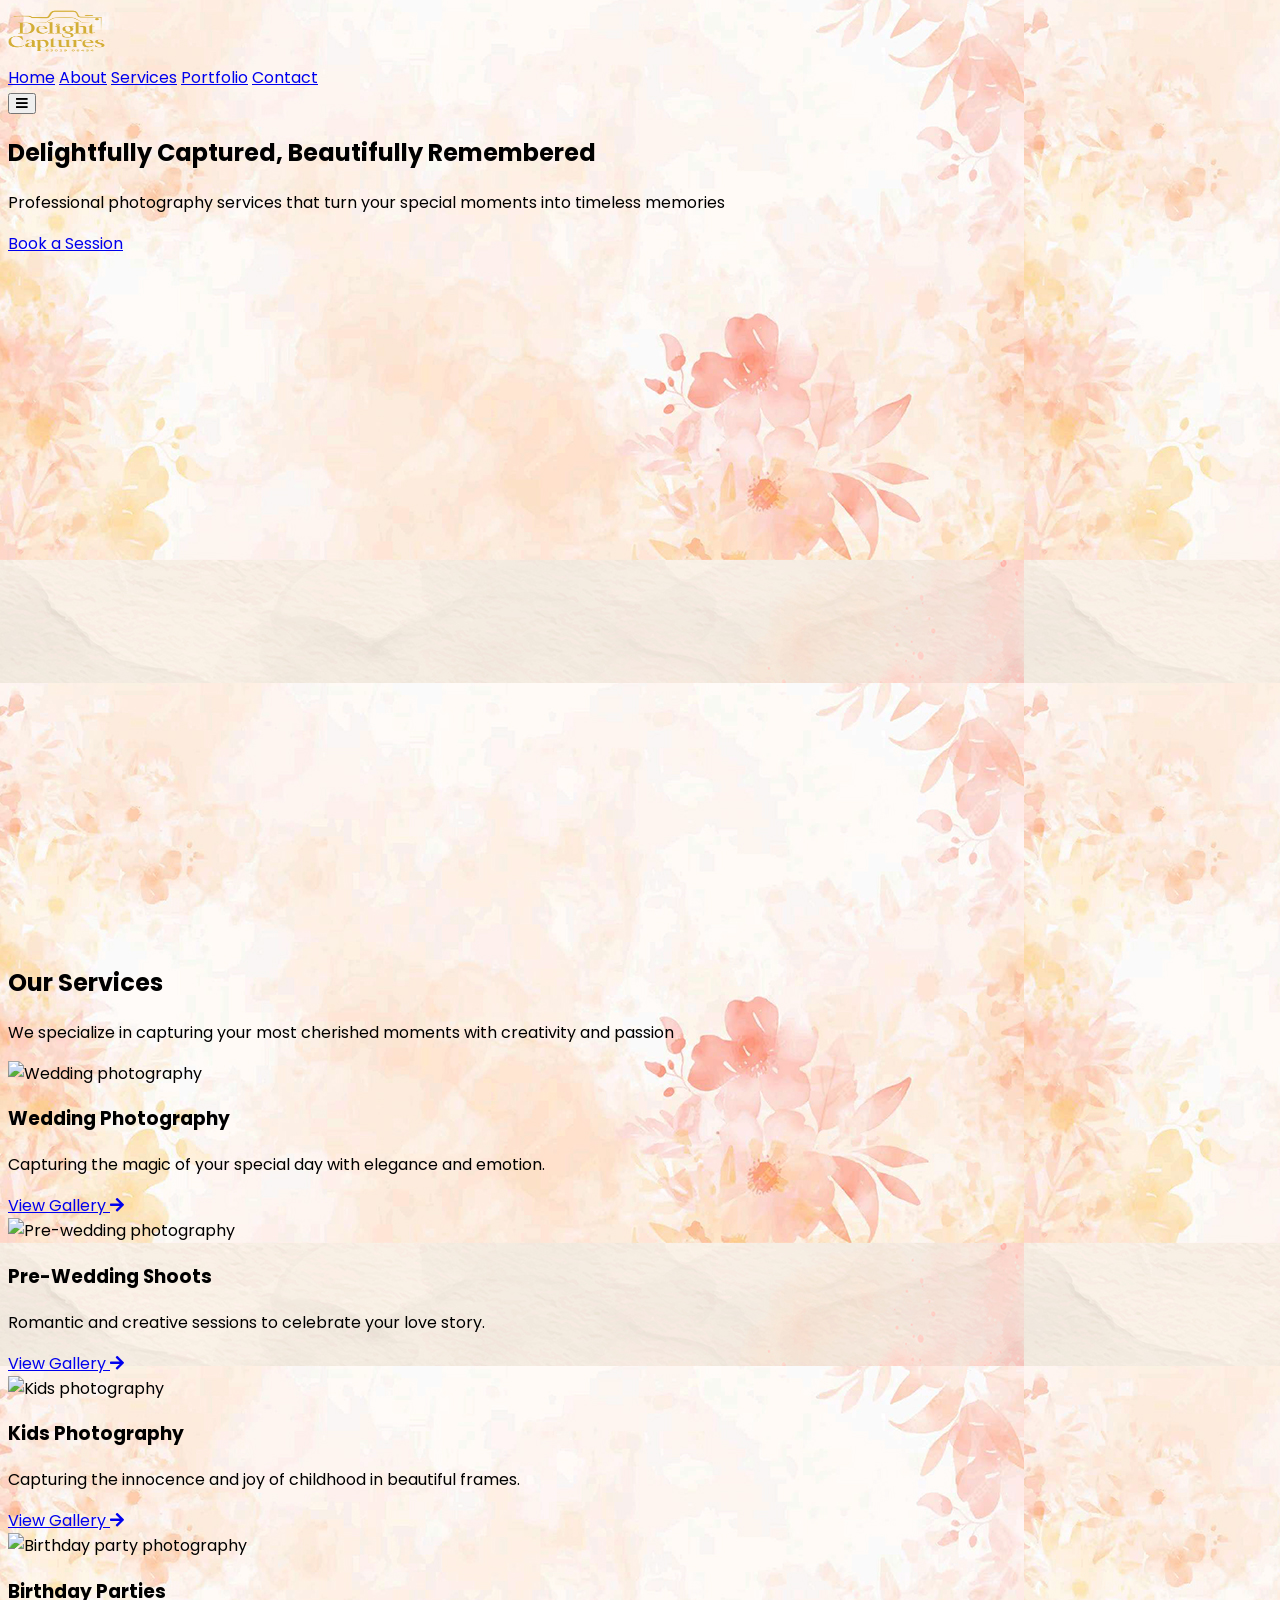
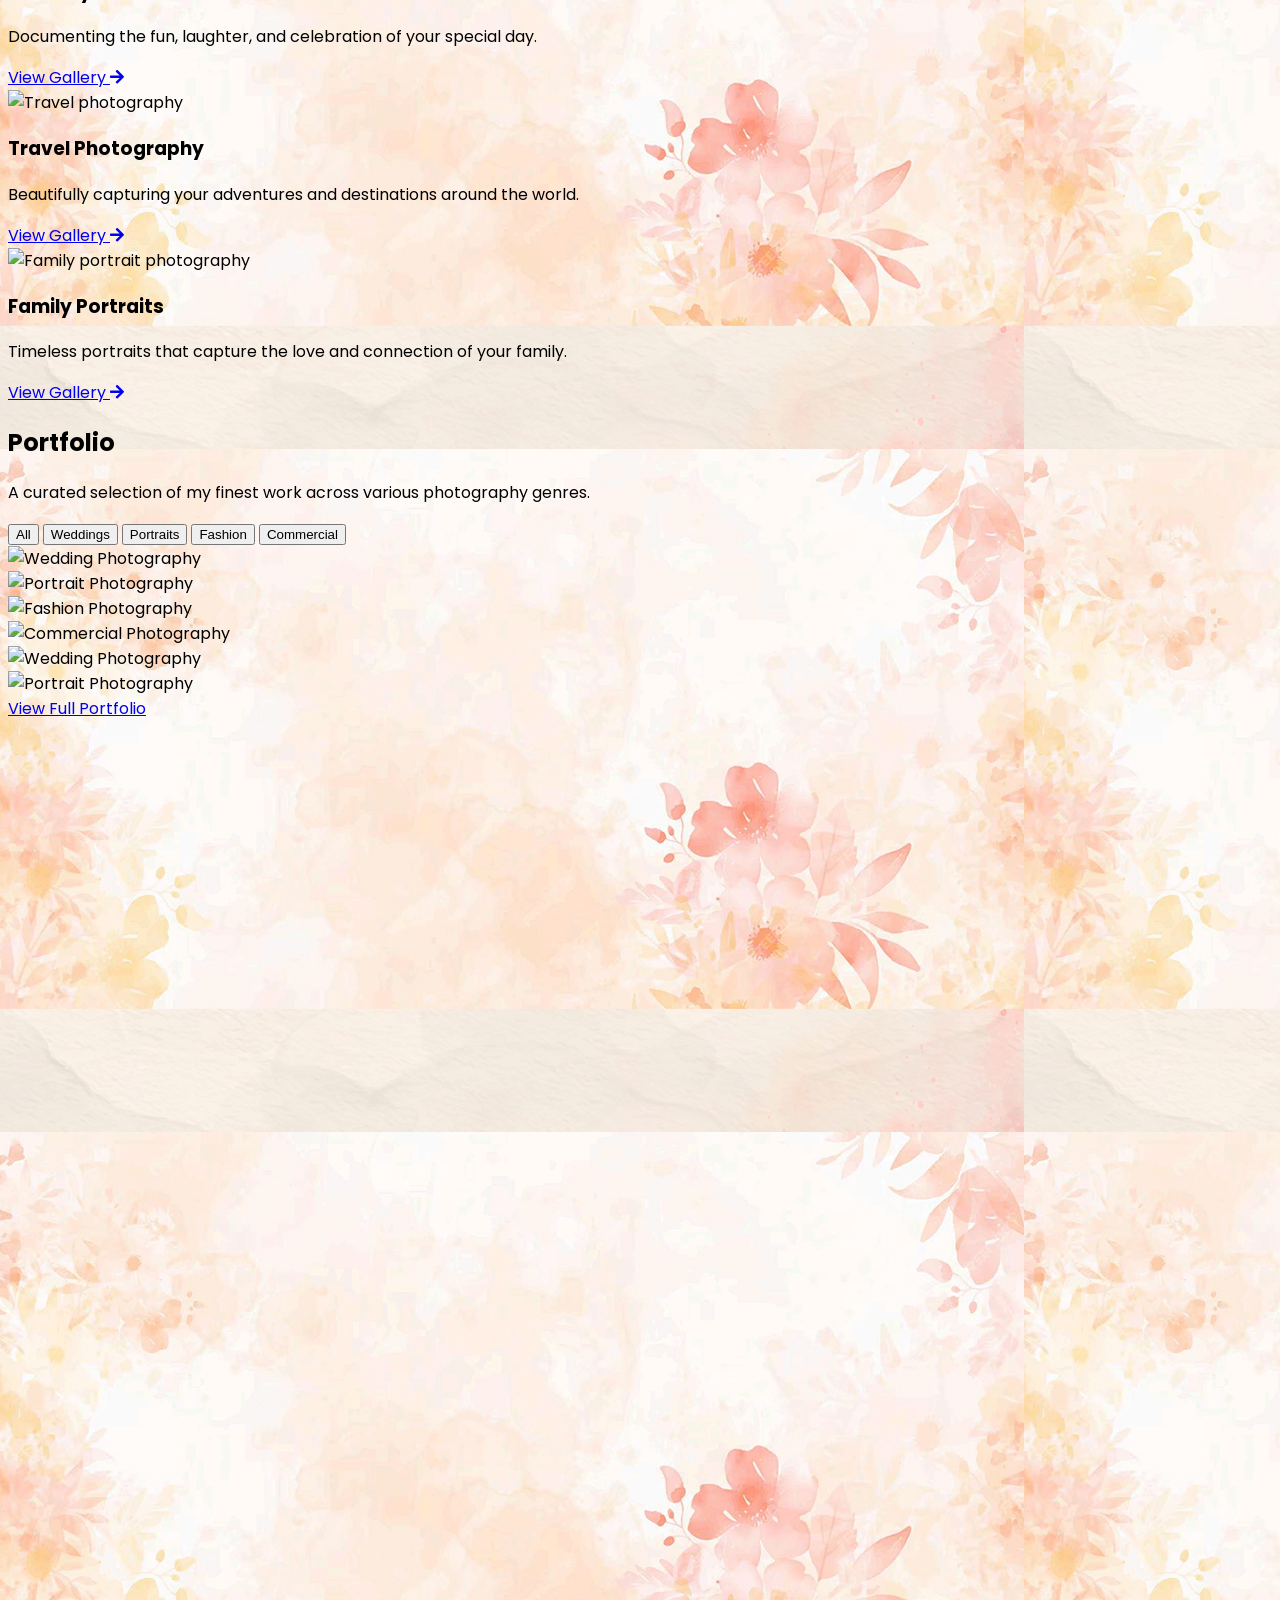
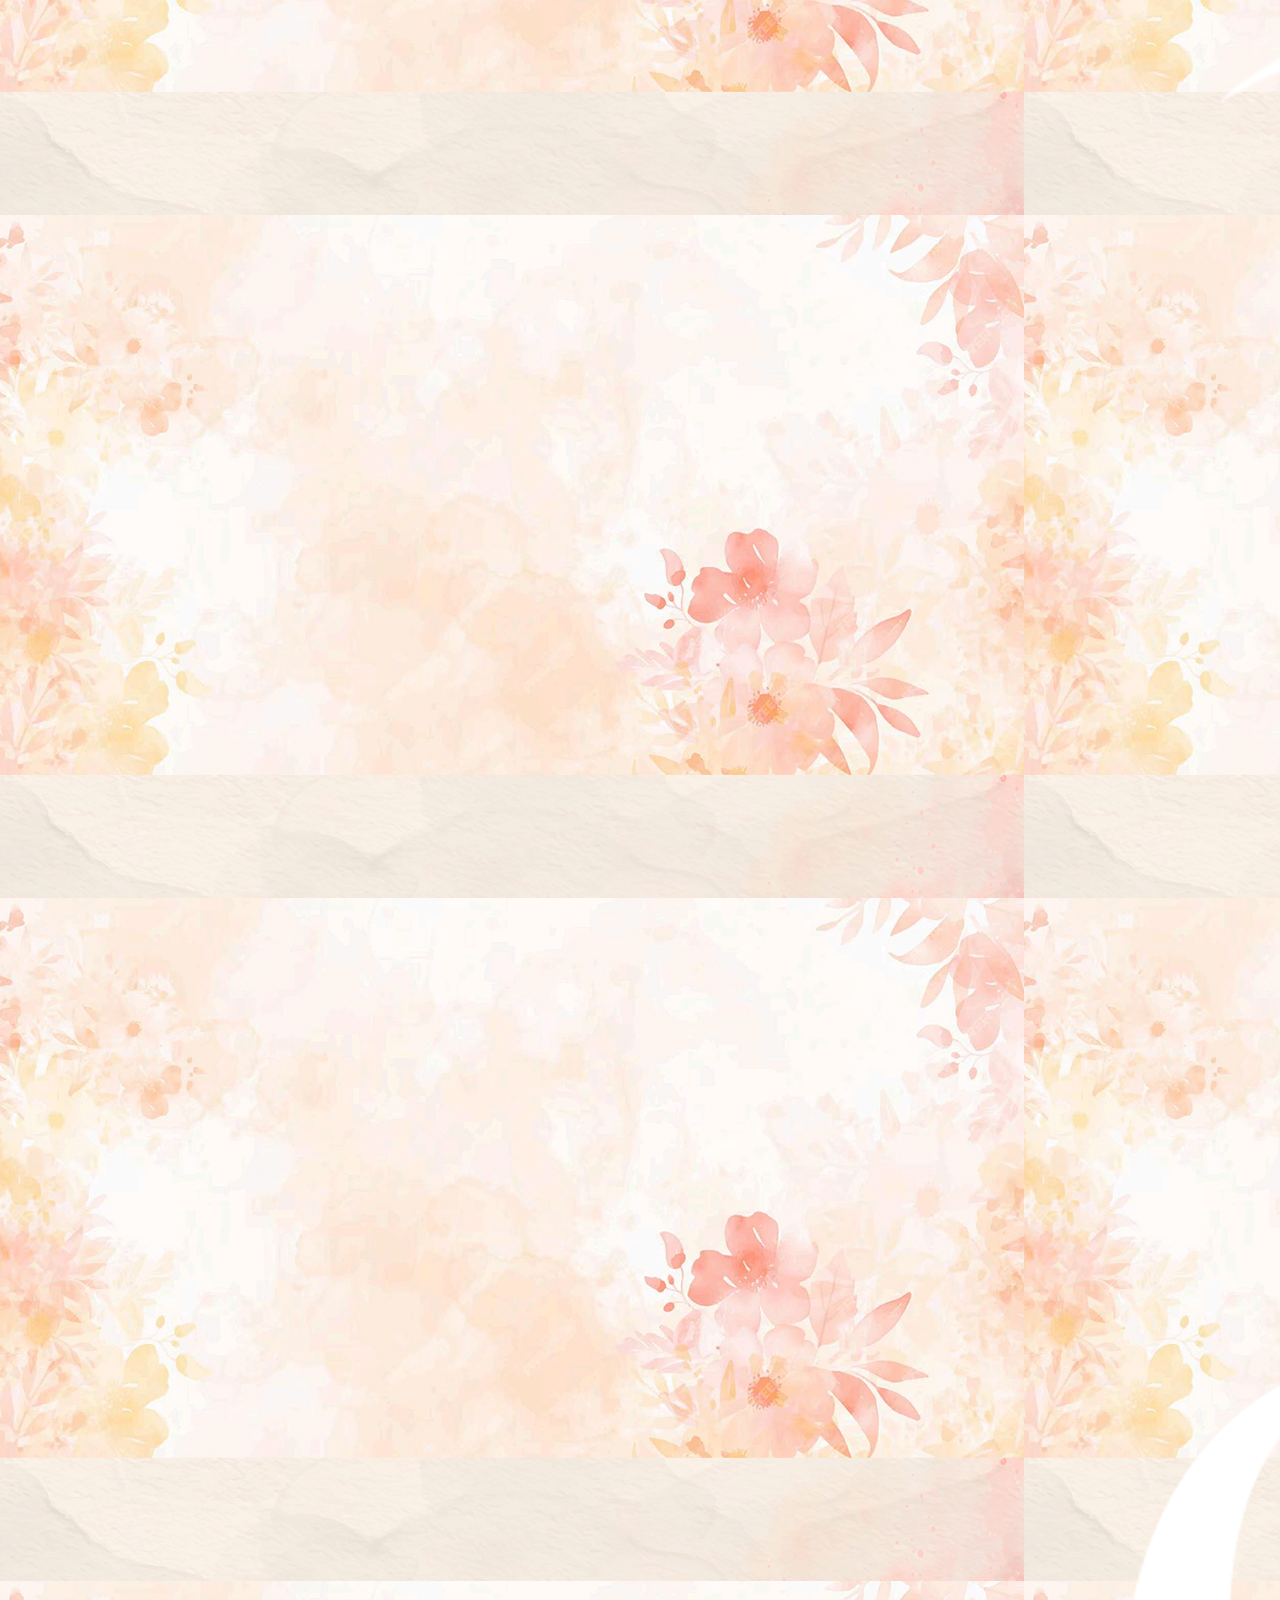
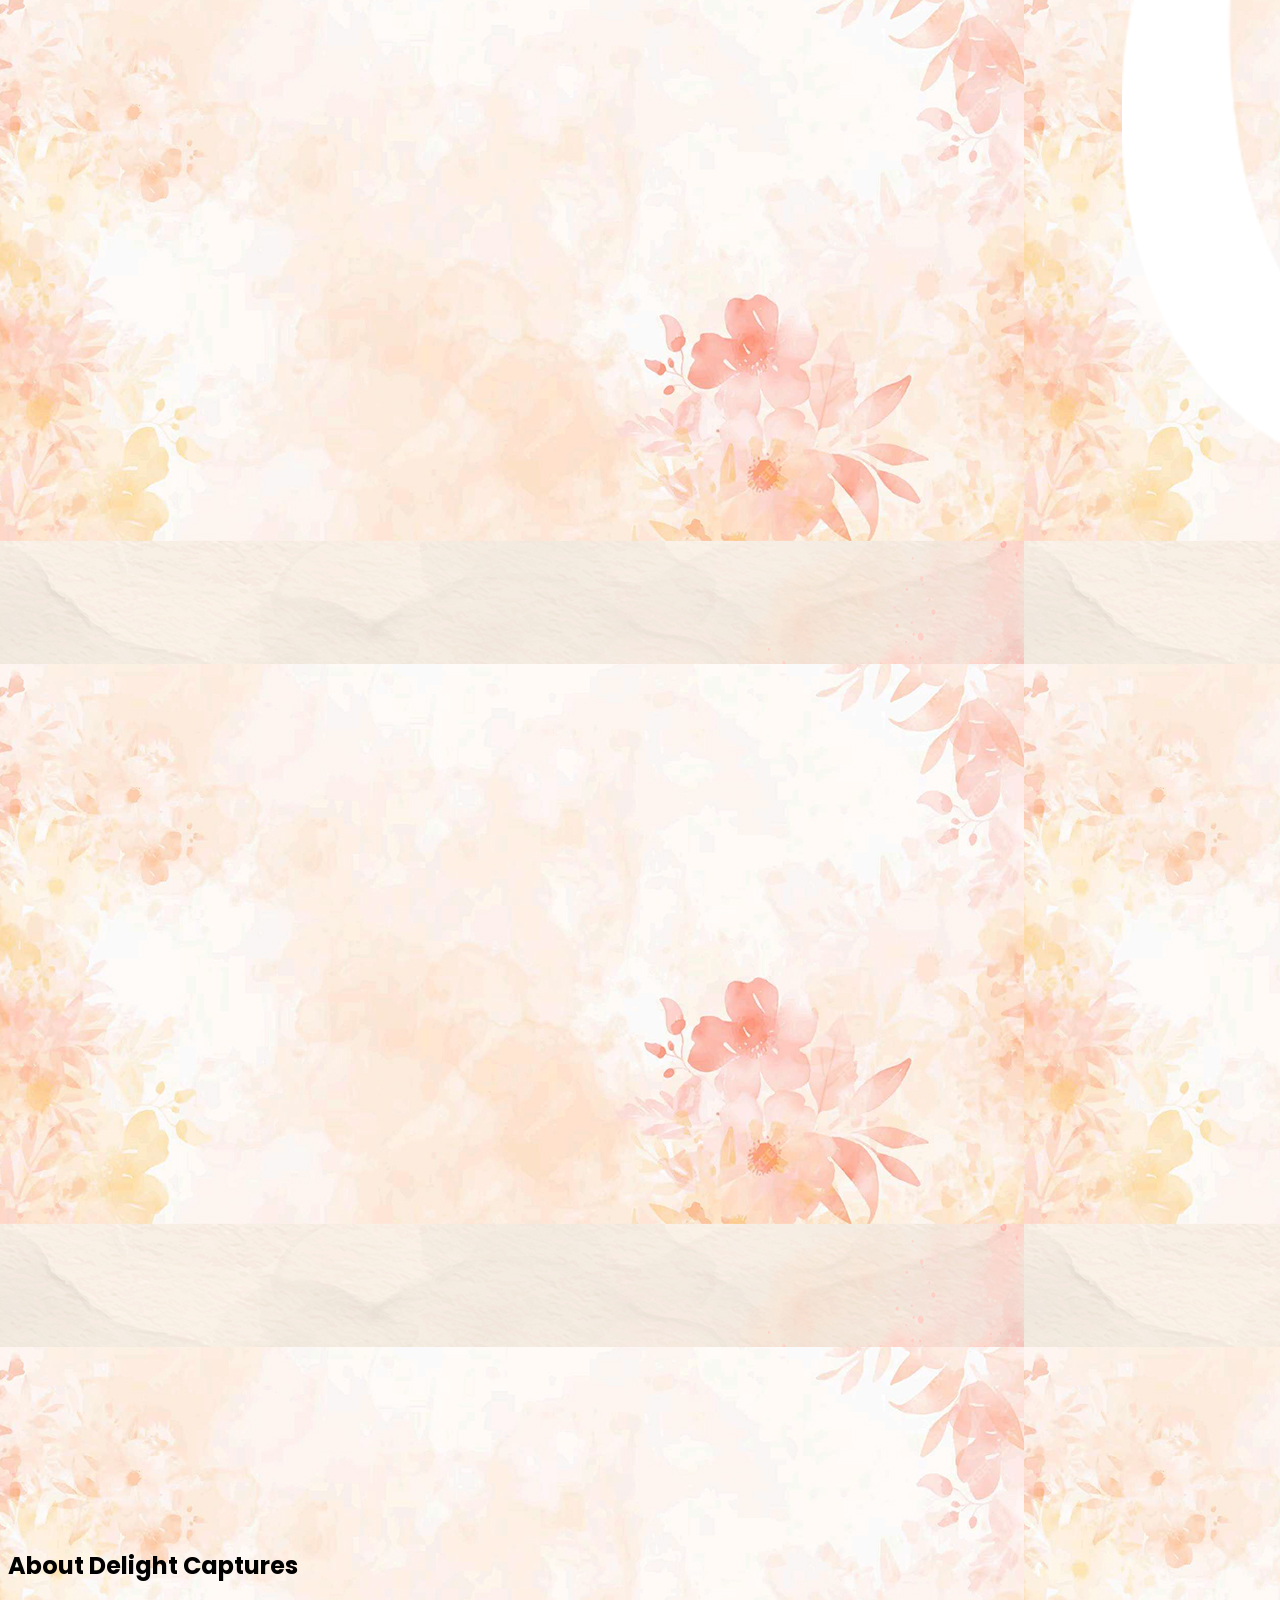
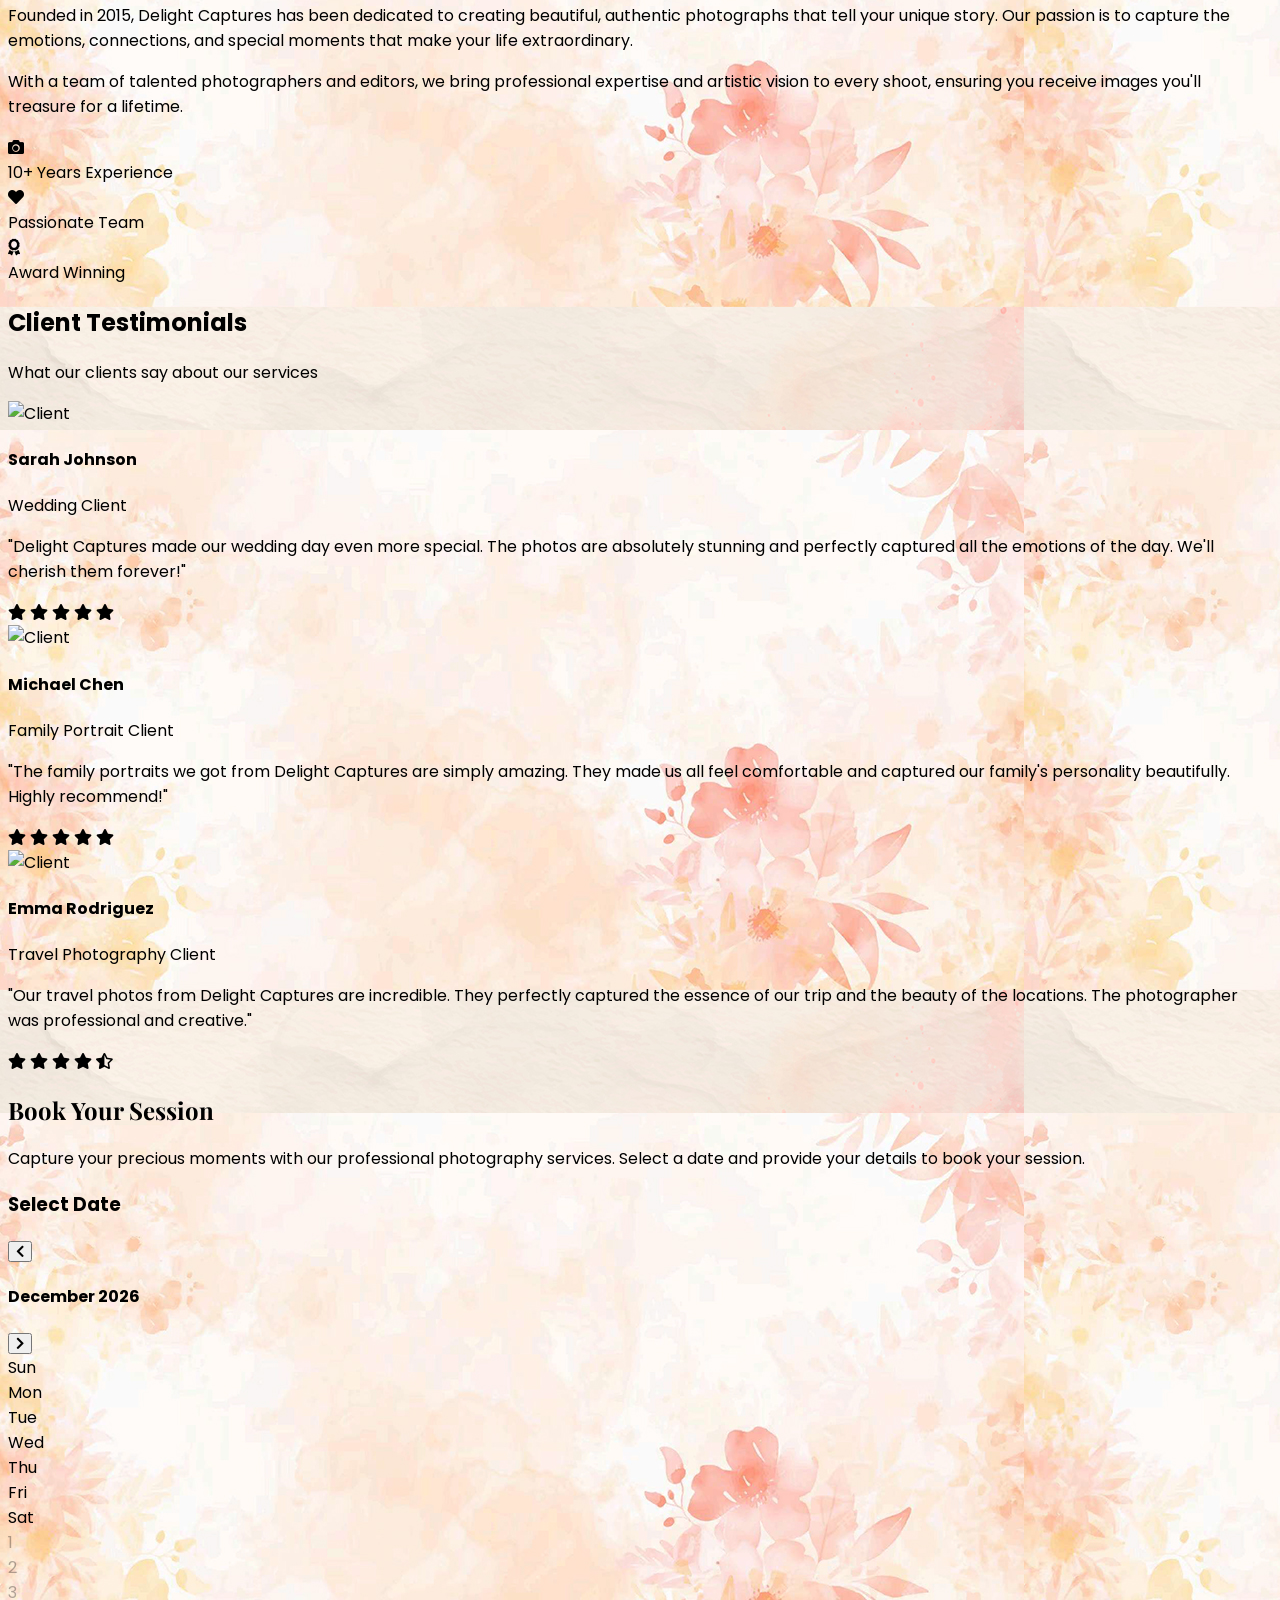
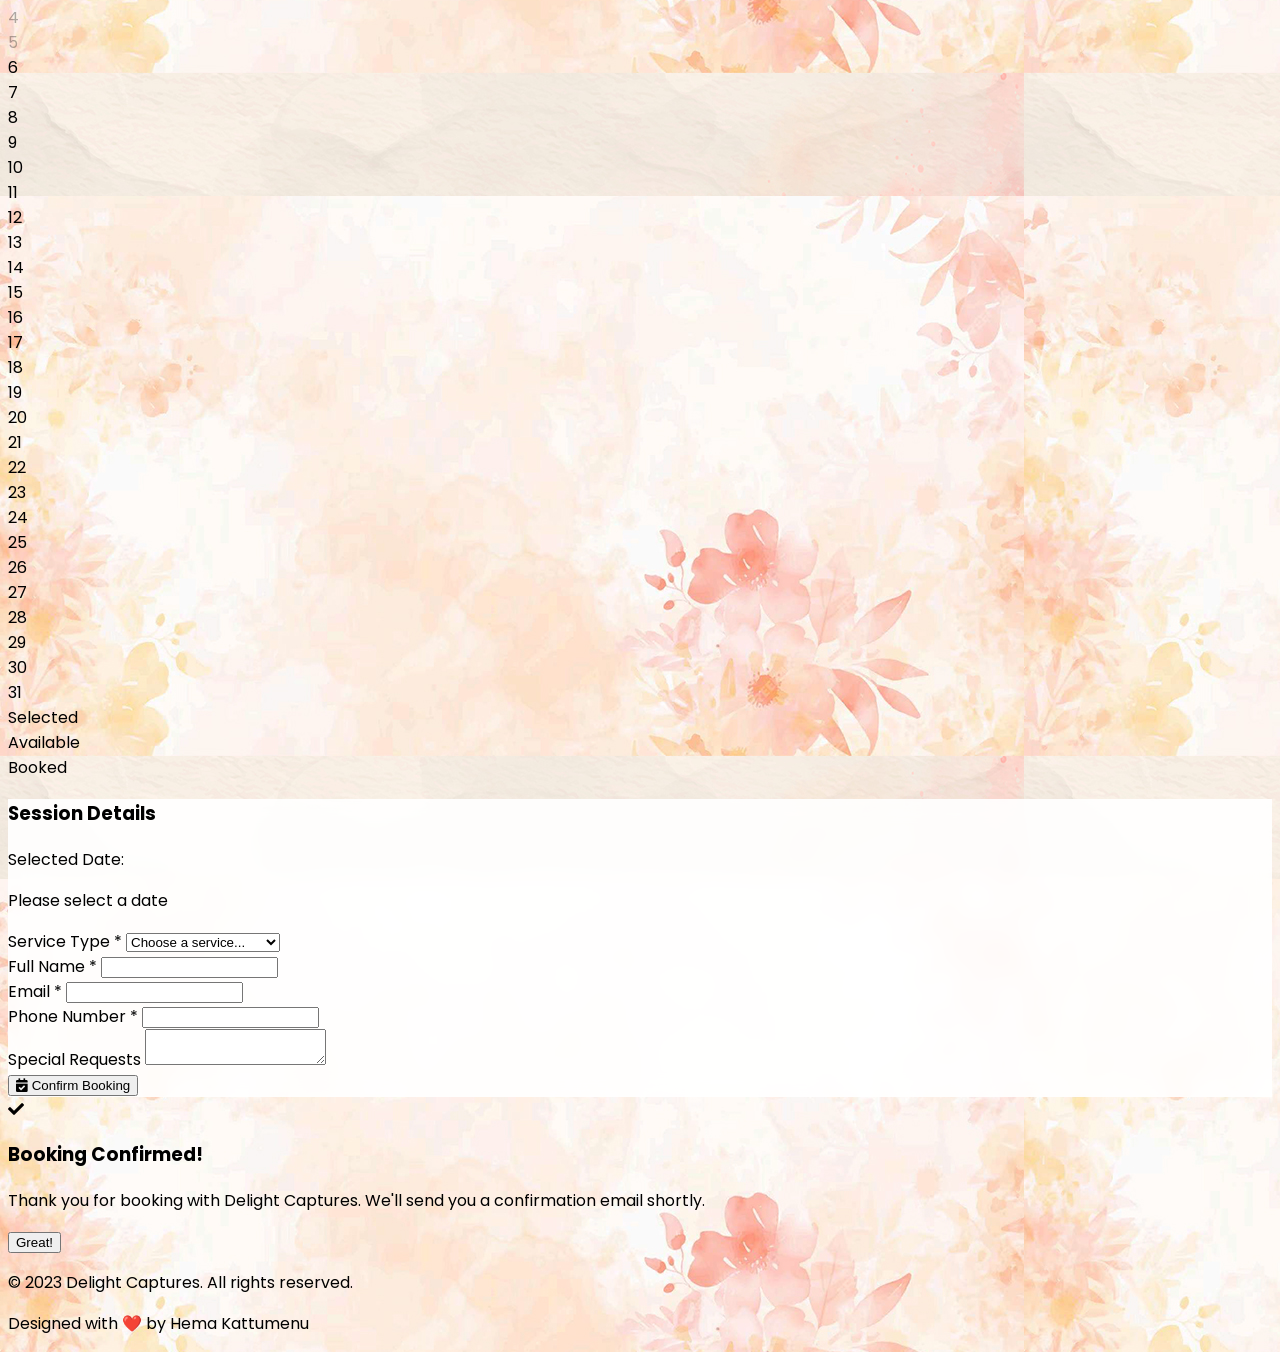
==== commit 08c2d35a: "changes2" ====
--- a/index.html
+++ b/index.html
@@ -89,22 +89,58 @@
             border-bottom-color: #B8860B;
             outline: none;
         }
+
+        .portfolio-item {
+            transition: all 0.3s ease;
+            overflow: hidden;
+        }
+
+        .portfolio-item:hover {
+            transform: scale(1.03);
+        }
+
+        .portfolio-overlay {
+            position: absolute;
+            top: 0;
+            left: 0;
+            width: 100%;
+            height: 100%;
+            background: rgba(212, 175, 55, 0.8);
+            opacity: 0;
+            transition: opacity 0.3s ease;
+            display: flex;
+            flex-direction: column;
+            justify-content: center;
+            align-items: center;
+        }
+
+        .portfolio-item:hover .portfolio-overlay {
+            opacity: 1;
+        }
+
+        .testimonial-card {
+            transition: all 0.3s ease;
+        }
+
+        .testimonial-card:hover {
+            transform: translateY(-10px);
+            box-shadow: 0 20px 25px -5px rgba(0, 0, 0, 0.1), 0 10px 10px -5px rgba(0, 0, 0, 0.04);
+        }
     </style>
 </head>
 
 <body class="font-body bg-white bg-opacity-90 bg-cover bg-fixed bg-no-repeat">
     <header class="sticky top-0 z-50 bg-none bg-opacity-90 shadow-sm ">
-        <nav class="container mx-auto px-4 flex justify-between items-center ">
+        <nav class="container mx-auto px-20 flex justify-between items-center ">
             <div class="flex items-center">
-                <img src="images/logo-6.png" alt="delight captures" class="p-3" height="50" width="100"
-                    style="margin-left: 50px;">
+                <img src="images/logo-6.png" alt="delight captures" class="p-3" height="50" width="100">
             </div>
-            <div class="hidden md:flex space-x-8">
+            <div class="hidden md:flex space-x-8 ">
                 <a href="#home" class="text-gold font-semibold hover:text-gold-dark transition-colors">Home</a>
+                <a href="#about" class="text-gray-800 hover:text-gold-dark transition-colors">About</a>
                 <a href="#services" class="text-gray-800 hover:text-gold-dark transition-colors">Services</a>
                 <a href="#portfolio" class="text-gray-800 hover:text-gold-dark transition-colors">Portfolio</a>
-                <a href="#about" class="text-gray-800 hover:text-gold-dark transition-colors">About</a>
-                <a href="#contact" class="text-gray-800 hover:text-gold-dark transition-colors">Contact</a>
+                <a href="./contact.html" class="text-gray-800 hover:text-gold-dark transition-colors">Contact</a>
             </div>
             <button class="md:hidden text-gold">
                 <i class="fas fa-bars text-2xl"></i>
@@ -122,7 +158,7 @@
 
                 <p class="text-xl text-dark mb-8 max-w-2xl mx-auto">Professional photography services that turn your
                     special moments into timeless memories</p>
-                <a href="#contact"
+                <a href="#book-session"
                     class="bg-gold hover:bg-gold-dark text-white font-bold py-3 px-8 rounded-full transition-colors shadow-lg border-2 border-gold">Book
                     a Session</a>
             </div>
@@ -226,33 +262,133 @@
         </section>
 
         <!-- Portfolio Section -->
-        <section id="portfolio" class="py-16 bg-opacity-90">
-            <div class="container mx-auto px-4">
-                <div class="text-center mb-12">
-                    <h2 class="text-3xl md:text-4xl font-heading font-bold text-gold mb-4">Our Portfolio</h2>
-                    <p class="text-gray-600 max-w-2xl mx-auto">A glimpse of our recent work and happy clients</p>
-                </div>
-
-                <div class="grid grid-cols-1 sm:grid-cols-2 lg:grid-cols-3 gap-4">
-                    <img src="https://picsum.photos/400/600?random=7" alt="Wedding portfolio sample"
-                        class="w-full h-auto rounded-lg shadow-md" loading="lazy">
-                    <img src="https://picsum.photos/400/600?random=8" alt="Kids photography sample"
-                        class="w-full h-auto rounded-lg shadow-md" loading="lazy">
-                    <img src="https://picsum.photos/400/600?random=9" alt="Travel photography sample"
-                        class="w-full h-auto rounded-lg shadow-md" loading="lazy">
-                    <img src="https://picsum.photos/400/600?random=10" alt="Birthday party sample"
-                        class="w-full h-auto rounded-lg shadow-md" loading="lazy">
-                    <img src="https://picsum.photos/400/600?random=11" alt="Pre-wedding sample"
-                        class="w-full h-auto rounded-lg shadow-md" loading="lazy">
-                    <img src="https://picsum.photos/400/600?random=12" alt="Family portrait sample"
-                        class="w-full h-auto rounded-lg shadow-md" loading="lazy">
-                </div>
-
-                <div class="text-center mt-8">
+        <section id="portfolio" class="py-20">
+            <div class="max-w-7xl mx-auto px-6 lg:px-12">
+                <div class="text-center mb-16">
+                    <h2 class="playfair text-3xl md:text-4xl lg:text-5xl font-bold mb-4 gold-text">Portfolio</h2>
+                    <p class="text-lg max-w-2xl mx-auto">A curated selection of my finest work across various
+                        photography
+                        genres.</p>
+                </div>
+
+                <!-- Portfolio Filter -->
+                <div class="flex justify-center mb-12">
+                    <div class="inline-flex rounded-md shadow-sm w-full max-w-lg" role="group">
+                        <button type="button"
+                            class="filter-btn px-2 py-1 text-xs sm:px-6 sm:py-2 sm:text-sm font-medium rounded-l-lg border border-gray-300 bg-white text-gray-700 hover:bg-gray-50 focus:z-10 focus:ring-2 focus:ring-gold-500 focus:text-gold-700 w-full sm:w-auto"
+                            data-filter="all">
+                            All
+                        </button>
+                        <button type="button"
+                            class="filter-btn px-2 py-1 text-xs sm:px-6 sm:py-2 sm:text-sm font-medium border-t border-b border-gray-300 bg-white text-gray-700 hover:bg-gray-50 focus:z-10 focus:ring-2 focus:ring-gold-500 focus:text-gold-700 w-full sm:w-auto"
+                            data-filter="wedding">
+                            Weddings
+                        </button>
+                        <button type="button"
+                            class="filter-btn px-2 py-1 text-xs sm:px-6 sm:py-2 sm:text-sm font-medium border border-gray-300 bg-white text-gray-700 hover:bg-gray-50 focus:z-10 focus:ring-2 focus:ring-gold-500 focus:text-gold-700 w-full sm:w-auto"
+                            data-filter="portrait">
+                            Portraits
+                        </button>
+                        <button type="button"
+                            class="filter-btn px-2 py-1 text-xs sm:px-6 sm:py-2 sm:text-sm font-medium border-t border-b border-gray-300 bg-white text-gray-700 hover:bg-gray-50 focus:z-10 focus:ring-2 focus:ring-gold-500 focus:text-gold-700 w-full sm:w-auto"
+                            data-filter="fashion">
+                            Fashion
+                        </button>
+                        <button type="button"
+                            class="filter-btn px-2 py-1 text-xs sm:px-6 sm:py-2 sm:text-sm font-medium rounded-r-lg border border-gray-300 bg-white text-gray-700 hover:bg-gray-50 focus:z-10 focus:ring-2 focus:ring-gold-500 focus:text-gold-700 w-full sm:w-auto"
+                            data-filter="commercial">
+                            Commercial
+                        </button>
+                    </div>
+                </div>
+
+                <!-- Portfolio Grid -->
+                <div class="grid grid-cols-1 md:grid-cols-2 lg:grid-cols-3 gap-6">
+                    <!-- Portfolio Item 1 -->
+                    <div class="portfolio-item relative rounded-lg overflow-hidden shadow-lg animate-3d"
+                        data-category="wedding">
+                        <img src="https://images.unsplash.com/photo-1520854221256-17451cc331bf?ixlib=rb-4.0.3&ixid=M3wxMjA3fDB8MHxwaG90by1wYWdlfHx8fGVufDB8fHx8fA%3D%3D&auto=format&fit=crop&w=1470&q=80"
+                            alt="Wedding Photography" class="w-full h-64 object-cover">
+                        <div class="portfolio-overlay">
+                            <h3 class="text-white text-xl font-bold mb-2">Elegant Wedding</h3>
+                            <p class="text-white text-center px-4">Capturing the magic of your special day</p>
+                            <a href="#"
+                                class="mt-4 px-4 py-2 bg-white text-black rounded-full font-medium hover:bg-opacity-90 transition">View
+                                More</a>
+                        </div>
+                    </div>
+
+                    <!-- Portfolio Item 2 -->
+                    <div class="portfolio-item relative rounded-lg overflow-hidden shadow-lg" data-category="portrait">
+                        <img src="https://images.unsplash.com/photo-1507003211169-0a1dd7228f2d?ixlib=rb-4.0.3&ixid=M3wxMjA3fDB8MHxwaG90by1wYWdlfHx8fGVufDB8fHx8fA%3D%3D&auto=format&fit=crop&w=774&q=80"
+                            alt="Portrait Photography" class="w-full h-64 object-cover">
+                        <div class="portfolio-overlay">
+                            <h3 class="text-white text-xl font-bold mb-2">Executive Portrait</h3>
+                            <p class="text-white text-center px-4">Professional headshots that stand out</p>
+                            <a href="#"
+                                class="mt-4 px-4 py-2 bg-white text-black rounded-full font-medium hover:bg-opacity-90 transition">View
+                                More</a>
+                        </div>
+                    </div>
+
+                    <!-- Portfolio Item 3 -->
+                    <div class="portfolio-item relative rounded-lg overflow-hidden shadow-lg" data-category="fashion">
+                        <img src="https://images.unsplash.com/photo-1529626455594-4ff0802cfb7e?ixlib=rb-4.0.3&ixid=M3wxMjA3fDB8MHxwaG90by1wYWdlfHx8fGVufDB8fHx8fA%3D%3D&auto=format&fit=crop&w=774&q=80"
+                            alt="Fashion Photography" class="w-full h-64 object-cover">
+                        <div class="portfolio-overlay">
+                            <h3 class="text-white text-xl font-bold mb-2">Fashion Editorial</h3>
+                            <p class="text-white text-center px-4">High-end fashion photography</p>
+                            <a href="#"
+                                class="mt-4 px-4 py-2 bg-white text-black rounded-full font-medium hover:bg-opacity-90 transition">View
+                                More</a>
+                        </div>
+                    </div>
+
+                    <!-- Portfolio Item 4 -->
+                    <div class="portfolio-item relative rounded-lg overflow-hidden shadow-lg"
+                        data-category="commercial">
+                        <img src="https://images.unsplash.com/photo-1605000797499-95a51c5269ae?ixlib=rb-4.0.3&ixid=M3wxMjA3fDB8MHxwaG90by1wYWdlfHx8fGVufDB8fHx8fA%3D%3D&auto=format&fit=crop&w=1471&q=80"
+                            alt="Commercial Photography" class="w-full h-64 object-cover">
+                        <div class="portfolio-overlay">
+                            <h3 class="text-white text-xl font-bold mb-2">Product Showcase</h3>
+                            <p class="text-white text-center px-4">Elevating your brand with stunning visuals</p>
+                            <a href="#"
+                                class="mt-4 px-4 py-2 bg-white text-black rounded-full font-medium hover:bg-opacity-90 transition">View
+                                More</a>
+                        </div>
+                    </div>
+
+                    <!-- Portfolio Item 5 -->
+                    <div class="portfolio-item relative rounded-lg overflow-hidden shadow-lg" data-category="wedding">
+                        <img src="https://images.unsplash.com/photo-1519225421980-715cb0215aed?ixlib=rb-4.0.3&ixid=M3wxMjA3fDB8MHxwaG90by1wYWdlfHx8fGVufDB8fHx8fA%3D%3D&auto=format&fit=crop&w=1470&q=80"
+                            alt="Wedding Photography" class="w-full h-64 object-cover">
+                        <div class="portfolio-overlay">
+                            <h3 class="text-white text-xl font-bold mb-2">Romantic Moments</h3>
+                            <p class="text-white text-center px-4">Capturing love in its purest form</p>
+                            <a href="#"
+                                class="mt-4 px-4 py-2 bg-white text-black rounded-full font-medium hover:bg-opacity-90 transition">View
+                                More</a>
+                        </div>
+                    </div>
+
+                    <!-- Portfolio Item 6 -->
+                    <div class="portfolio-item relative rounded-lg overflow-hidden shadow-lg" data-category="portrait">
+                        <img src="https://images.unsplash.com/photo-1494790108377-be9c29b29330?ixlib=rb-4.0.3&ixid=M3wxMjA3fDB8MHxwaG90by1wYWdlfHx8fGVufDB8fHx8fA%3D%3D&auto=format&fit=crop&w=774&q=80"
+                            alt="Portrait Photography" class="w-full h-64 object-cover">
+                        <div class="portfolio-overlay">
+                            <h3 class="text-white text-xl font-bold mb-2">Lifestyle Portrait</h3>
+                            <p class="text-white text-center px-4">Authentic moments, beautifully captured</p>
+                            <a href="#"
+                                class="mt-4 px-4 py-2 bg-white text-black rounded-full font-medium hover:bg-opacity-90 transition">View
+                                More</a>
+                        </div>
+                    </div>
+                </div>
+
+                <div class="text-center mt-12">
                     <a href="#"
-                        class="inline-block bg-gold hover:bg-gold-dark text-white font-bold py-3 px-8 rounded-full transition-colors shadow-lg border-2 border-gold">
-                        View Full Portfolio
-                    </a>
+                        class="gold-bg text-black font-semibold py-3 px-8 rounded-full hover:bg-opacity-90 transition duration-300 inline-block">View
+                        Full Portfolio</a>
                 </div>
             </div>
         </section>
@@ -261,7 +397,7 @@
         <section id="about" class="py-16 bg-opacity-90">
             <div class="container mx-auto px-4">
                 <div class="flex flex-col lg:flex-row items-center">
-                    <div class="lg:w-1/2 mb-8 lg:mb-0 lg:pr-12 bg-gold m-4">
+                    <div class="lg:w-1/2 mb-8 lg:mb-0 lg:pr-12 bg-gold bg-opacity-60 m-4">
                         <img src="images/DELIGHT-FINAL-LOGO.png" alt="Photographer at work"
                             class="w-full rounded-lg shadow-xl" loading="lazy">
                     </div>
@@ -374,237 +510,141 @@
             </div>
         </section>
 
-        <!-- Contact Section -->
-        <section id="contact" class="py-16  bg-opacity-90">
-            <div class="container mx-auto px-4">
-                <div class="max-w-4xl mx-auto">
-                    <div class="text-center mb-12">
-                        <h2 class="text-3xl md:text-4xl font-heading font-bold text-gold mb-4">Get In Touch</h2>
-                        <p class="text-gray-600 max-w-2xl mx-auto">Ready to book a session or have questions? Contact us
-                            today!</p>
-                    </div>
-
-                    <div class="bg-white rounded-lg shadow-xl overflow-hidden">
-                        <div class="md:flex">
-                            <div class="md:w-1/2 bg-gold p-8 text-white">
-                                <h3 class="text-2xl font-heading font-bold mb-6">Contact Information</h3>
-                                <div class="mb-6">
-                                    <div class="flex items-center mb-4">
-                                        <i class="fas fa-map-marker-alt mr-4 text-xl"></i>
-                                        <span>123 Photography Ave, Creative City, CC 12345</span>
-                                    </div>
-                                    <div class="flex items-center mb-4">
-                                        <i class="fas fa-phone-alt mr-4 text-xl"></i>
-                                        <span>+1 (555) 123-4567</span>
-                                    </div>
-                                    <div class="flex items-center">
-                                        <i class="fas fa-envelope mr-4 text-xl"></i>
-                                        <span>info@delightcaptures.com</span>
-                                    </div>
-                                </div>
-                                <h3 class="text-2xl font-heading font-bold mb-6">Follow Us</h3>
-                                <div class="flex space-x-4">
-                                    <a href="#" class="text-white hover:text-gray-200 text-2xl"><i
-                                            class="fab fa-facebook-f"></i></a>
-                                    <a href="#" class="text-white hover:text-gray-200 text-2xl"><i
-                                            class="fab fa-instagram"></i></a>
-                                    <a href="#" class="text-white hover:text-gray-200 text-2xl"><i
-                                            class="fab fa-pinterest-p"></i></a>
-                                    <a href="#" class="text-white hover:text-gray-200 text-2xl"><i
-                                            class="fab fa-twitter"></i></a>
-                                </div>
+
+
+
+
+        <!-- Modern Booking Section (Merged) -->
+        <section id="book-session" class="py-10 px-2 ms-2 me-2 sm:py-10 sm:px-4 md:px-6 lg:px-8 max-w-7xl mx-auto">
+            <div class="text-center mb-6 sm:py-3">
+                <h2 class="title-font text-3xl sm:text-4xl font-bold text-gray-900 mb-2">Book Your Session</h2>
+                <p class="text-base sm:text-lg text-gray-600 max-w-2xl mx-auto">
+                    Capture your precious moments with our professional photography services. Select a date and
+                    provide your
+                    details to book your session.
+                </p>
+            </div>
+            <!-- Remove excessive padding here -->
+            <div class="grid grid-cols-1 lg:grid-cols-2 gap-6 lg:gap-12">
+                <!-- Calendar Section -->
+                <div
+                    class="bg-white/30 backdrop-blur-sm rounded-xl shadow-xl p-4 sm:p-6 flex flex-col justify-between mb-6 lg:mb-0">
+                    <h3 class="text-xl sm:text-2xl font-heading font-bold text-gold mb-4 text-center">Select Date
+                    </h3>
+                    <!-- Calendar navigation and grid here -->
+                    <div class="flex justify-between items-center mb-4">
+                        <button id="modernPrevMonth" class="text-gold hover:text-gold-dark">
+                            <i class="fas fa-chevron-left text-xl"></i>
+                        </button>
+                        <h4 id="modernCurrentMonthYear" class="text-lg font-semibold text-gray-800"></h4>
+                        <button id="modernNextMonth" class="text-gold hover:text-gold-dark">
+                            <i class="fas fa-chevron-right text-xl"></i>
+                        </button>
+                    </div>
+                    <div id="modernCalendar" class="grid grid-cols-7 gap-1 sm:gap-2"></div>
+                    <div class="mt-4 flex flex-col sm:flex-row justify-center gap-2 sm:space-x-6 text-xs sm:text-sm">
+                        <div class="flex items-center">
+                            <div class="w-3 h-3 bg-gold rounded-full mr-1"></div>
+                            <span class="text-gray-600">Selected</span>
+                        </div>
+                        <div class="flex items-center">
+                            <div class="w-3 h-3 bg-gray-200 rounded-full mr-1"></div>
+                            <span class="text-gray-600">Available</span>
+                        </div>
+                        <div class="flex items-center">
+                            <div class="w-3 h-3 bg-gray-100 rounded-full mr-1"></div>
+                            <span class="text-gray-600">Booked</span>
+                        </div>
+                    </div>
+                    <!-- <div class="mt-4">
+                        <label class="block text-xs sm:text-sm font-medium text-gray-700 mb-1">Preferred Time
+                            *</label>
+                        <div id="modernTimeSlots" class="grid grid-cols-2 gap-2"></div>
+                    </div> -->
+                </div>
+
+                <!-- Booking Form Section -->
+                <div class="booking-form bg-white/90 rounded-xl shadow-xl p-4 sm:p-6">
+                    <h3 class="text-xl sm:text-2xl font-heading font-bold text-gold mb-4">Session Details</h3>
+                    <form id="modernBookingForm" class="space-y-4">
+                        <div class="bg-gold/10 rounded-lg p-2 sm:p-3">
+                            <p class="text-xs text-gray-600">Selected Date:</p>
+                            <p id="modernSelectedDateDisplay" class="text-base font-semibold text-gold">Please
+                                select a date</p>
+                        </div>
+                        <div>
+                            <label for="modernServiceType"
+                                class="block text-xs sm:text-sm font-medium text-gray-700 mb-1">Service Type
+                                *</label>
+                            <select id="modernServiceType" required
+                                class="w-full px-3 py-2 border border-gray-300 rounded focus:ring-2 focus:ring-gold focus:border-transparent text-sm">
+                                <option value="">Choose a service...</option>
+                                <option value="wedding">Wedding Photography</option>
+                                <option value="pre-wedding">Pre-Wedding Shoot</option>
+                                <option value="kids">Kids Photography</option>
+                                <option value="birthday">Birthday Parties</option>
+                                <option value="travel">Travel Photography</option>
+                                <option value="family">Family Portraits</option>
+                            </select>
+                        </div>
+
+                        <div class="grid grid-cols-1 md:grid-cols-2 gap-2">
+                            <div>
+                                <label for="modernFullName"
+                                    class="block text-xs sm:text-sm font-medium text-gray-700 mb-1">Full
+                                    Name *</label>
+                                <input type="text" id="modernFullName" required
+                                    class="w-full px-3 py-2 border border-gray-300 rounded focus:ring-2 focus:ring-gold focus:border-transparent text-sm">
                             </div>
-                            <div class="md:w-1/2 p-8">
-                                <form>
-                                    <div class="mb-4">
-                                        <label for="name" class="block text-gray-700 font-medium mb-2">Your Name</label>
-                                        <input type="text" id="name"
-                                            class="w-full px-4 py-2 border border-gray-300 rounded-md focus:outline-none focus:ring-2 focus:ring-gold">
-                                    </div>
-                                    <div class="mb-4">
-                                        <label for="email" class="block text-gray-700 font-medium mb-2">Email
-                                            Address</label>
-                                        <input type="email" id="email"
-                                            class="w-full px-4 py-2 border border-gray-300 rounded-md focus:outline-none focus:ring-2 focus:ring-gold">
-                                    </div>
-                                    <div class="mb-4">
-                                        <label for="phone" class="block text-gray-700 font-medium mb-2">Phone
-                                            Number</label>
-                                        <input type="tel" id="phone"
-                                            class="w-full px-4 py-2 border border-gray-300 rounded-md focus:outline-none focus:ring-2 focus:ring-gold">
-                                    </div>
-                                    <div class="mb-4">
-                                        <label for="service" class="block text-gray-700 font-medium mb-2">Service
-                                            Interested In</label>
-                                        <select id="service"
-                                            class="w-full px-4 py-2 border border-gray-300 rounded-md focus:outline-none focus:ring-2 focus:ring-gold">
-                                            <option value="">Select a service</option>
-                                            <option value="wedding">Wedding Photography</option>
-                                            <option value="pre-wedding">Pre-Wedding Shoot</option>
-                                            <option value="kids">Kids Photography</option>
-                                            <option value="birthday">Birthday Parties</option>
-                                            <option value="travel">Travel Photography</option>
-                                            <option value="family">Family Portraits</option>
-                                        </select>
-                                    </div>
-                                    <div class="mb-4">
-                                        <label for="message" class="block text-gray-700 font-medium mb-2">Your
-                                            Message</label>
-                                        <textarea id="message" rows="4"
-                                            class="w-full px-4 py-2 border border-gray-300 rounded-md focus:outline-none focus:ring-2 focus:ring-gold"></textarea>
-                                    </div>
-                                    <button type="submit"
-                                        class="w-full bg-gold hover:bg-gold-dark text-white font-medium py-3 px-6 rounded-md transition-colors">
-                                        Send Message
-                                    </button>
-                                </form>
+                            <div>
+                                <label for="modernEmail"
+                                    class="block text-xs sm:text-sm font-medium text-gray-700 mb-1">Email
+                                    *</label>
+                                <input type="email" id="modernEmail" required
+                                    class="w-full px-3 py-2 border border-gray-300 rounded focus:ring-2 focus:ring-gold focus:border-transparent text-sm">
                             </div>
                         </div>
-                    </div>
+                        <div>
+                            <label for="modernPhone"
+                                class="block text-xs sm:text-sm font-medium text-gray-700 mb-1">Phone
+                                Number *</label>
+                            <input type="tel" id="modernPhone" required
+                                class="w-full px-3 py-2 border border-gray-300 rounded focus:ring-2 focus:ring-gold focus:border-transparent text-sm">
+                        </div>
+                        <div>
+                            <label for="modernNotes"
+                                class="block text-xs sm:text-sm font-medium text-gray-700 mb-1">Special
+                                Requests</label>
+                            <textarea id="modernNotes" rows="2"
+                                class="w-full px-3 py-2 border border-gray-300 rounded focus:ring-2 focus:ring-gold focus:border-transparent text-sm"></textarea>
+                        </div>
+                        <button type="submit"
+                            class="w-full bg-gold hover:bg-gold-dark text-white font-bold py-2 rounded transition-colors duration-300 shadow-lg text-base">
+                            <i class="fas fa-calendar-check mr-2"></i>
+                            Confirm Booking
+                        </button>
+                    </form>
                 </div>
             </div>
         </section>
-        <section class="py-16 px-16 sm:px-6 lg:px-8 max-w-7xl mx-auto ">
-            <div class="text-center mb-8">
-                <h2 class="title-font text-4xl font-bold text-gray-900 mb-4">Book Your Session</h2>
-                <p class="text-lg text-gray-600 max-w-2xl mx-auto">Capture your precious moments with our professional
-                    photography services. Select a date and provide your details to book your session.</p>
+
+
+        <!-- Success Modal for Modern Booking Section -->
+        <div id="modernSuccessModal"
+            class="fixed inset-0 bg-black bg-opacity-50 hidden items-center justify-center z-50">
+            <div class="bg-white rounded-2xl p-8 max-w-md mx-4 text-center">
+                <div class="w-16 h-16 bg-green-100 rounded-full flex items-center justify-center mx-auto mb-4">
+                    <i class="fas fa-check text-green-600 text-2xl"></i>
+                </div>
+                <h3 class="text-2xl font-heading font-bold text-gray-800 mb-2">Booking Confirmed!</h3>
+                <p class="text-gray-600 mb-6">Thank you for booking with Delight Captures. We'll send you a
+                    confirmation email shortly.</p>
+                <button onclick="closeModernModal()"
+                    class="bg-gold hover:bg-gold-dark text-white font-bold py-2 px-6 rounded-lg transition-colors">
+                    Great!
+                </button>
             </div>
-
-
-
-            <!-- Modern Booking Section (Merged) -->
-            <section class="py-16 px-4">
-                <div class="container mx-auto max-w-7xl">
-                    <div class="grid grid-cols-1 lg:grid-cols-2 gap-12">
-                        <!-- Calendar Section -->
-                        <div class="bg-white/90 backdrop-blur-sm rounded-2xl shadow-2xl p-8">
-                            <h3 class="text-2xl font-heading font-bold text-gold mb-6 text-center">Select Date</h3>
-                            <div class="flex justify-between items-center mb-6">
-                                <button id="modernPrevMonth" class="text-gold hover:text-gold-dark transition-colors">
-                                    <i class="fas fa-chevron-left text-xl"></i>
-                                </button>
-                                <h4 id="modernCurrentMonthYear" class="text-xl font-semibold text-gray-800"></h4>
-                                <button id="modernNextMonth" class="text-gold hover:text-gold-dark transition-colors">
-                                    <i class="fas fa-chevron-right text-xl"></i>
-                                </button>
-                            </div>
-                            <div id="modernCalendar" class="grid grid-cols-7 gap-2">
-                                <!-- Calendar will be generated by JavaScript -->
-                            </div>
-                            <div class="mt-6 flex justify-center space-x-6 text-sm">
-                                <div class="flex items-center">
-                                    <div class="w-4 h-4 bg-gold rounded-full mr-2"></div>
-                                    <span class="text-gray-600">Selected</span>
-                                </div>
-                                <div class="flex items-center">
-                                    <div class="w-4 h-4 bg-gray-200 rounded-full mr-2"></div>
-                                    <span class="text-gray-600">Available</span>
-                                </div>
-                                <div class="flex items-center">
-                                    <div class="w-4 h-4 bg-gray-100 rounded-full mr-2"></div>
-                                    <span class="text-gray-600">Booked</span>
-                                </div>
-                            </div>
-                            <div>
-                                <label class="block text-sm font-medium text-gray-700 my-2">Preferred Time *</label>
-                                <div id="modernTimeSlots" class="grid grid-cols-2 gap-3">
-                                    <!-- Time slots will be generated -->
-                                </div>
-                            </div>
-                        </div>
-
-                        <!-- Booking Details Section -->
-                        <div class="booking-form rounded-2xl shadow-2xl p-8">
-                            <h3 class="text-2xl font-heading font-bold text-gold mb-6">Session Details</h3>
-                            <form id="modernBookingForm" class="space-y-6">
-                                <div class="bg-gold/10 rounded-lg p-4">
-                                    <p class="text-sm text-gray-600">Selected Date:</p>
-                                    <p id="modernSelectedDateDisplay" class="text-lg font-semibold text-gold">Please
-                                        select a date</p>
-                                </div>
-                                <div>
-                                    <label for="modernServiceType"
-                                        class="block text-sm font-medium text-gray-700 mb-2">Service Type *</label>
-                                    <select id="modernServiceType" required
-                                        class="w-full px-4 py-3 border border-gray-300 rounded-lg focus:ring-2 focus:ring-gold focus:border-transparent">
-                                        <option value="">Choose a service...</option>
-                                        <option value="wedding">Wedding Photography</option>
-                                        <option value="pre-wedding">Pre-Wedding Shoot</option>
-                                        <option value="kids">Kids Photography</option>
-                                        <option value="birthday">Birthday Parties</option>
-                                        <option value="travel">Travel Photography</option>
-                                        <option value="family">Family Portraits</option>
-                                    </select>
-                                </div>
-
-                                <div>
-                                    <label for="modernDuration"
-                                        class="block text-sm font-medium text-gray-700 mb-2">Session Duration *</label>
-                                    <select id="modernDuration" required
-                                        class="w-full px-4 py-3 border border-gray-300 rounded-lg focus:ring-2 focus:ring-gold focus:border-transparent">
-                                        <option value="">Select duration...</option>
-                                        <option value="1">1 Hour</option>
-                                        <option value="2">2 Hours</option>
-                                        <option value="3">3 Hours</option>
-                                        <option value="full">Full Day</option>
-                                    </select>
-                                </div>
-                                <div class="grid grid-cols-1 md:grid-cols-2 gap-4">
-                                    <div>
-                                        <label for="modernFullName"
-                                            class="block text-sm font-medium text-gray-700 mb-2">Full Name *</label>
-                                        <input type="text" id="modernFullName" required
-                                            class="w-full px-4 py-3 border border-gray-300 rounded-lg focus:ring-2 focus:ring-gold focus:border-transparent">
-                                    </div>
-                                    <div>
-                                        <label for="modernEmail"
-                                            class="block text-sm font-medium text-gray-700 mb-2">Email *</label>
-                                        <input type="email" id="modernEmail" required
-                                            class="w-full px-4 py-3 border border-gray-300 rounded-lg focus:ring-2 focus:ring-gold focus:border-transparent">
-                                    </div>
-                                </div>
-                                <div>
-                                    <label for="modernPhone" class="block text-sm font-medium text-gray-700 mb-2">Phone
-                                        Number *</label>
-                                    <input type="tel" id="modernPhone" required
-                                        class="w-full px-4 py-3 border border-gray-300 rounded-lg focus:ring-2 focus:ring-gold focus:border-transparent">
-                                </div>
-                                <div>
-                                    <label for="modernNotes"
-                                        class="block text-sm font-medium text-gray-700 mb-2">Special Requests</label>
-                                    <textarea id="modernNotes" rows="3"
-                                        placeholder="Any special requirements or notes..."
-                                        class="w-full px-4 py-3 border border-gray-300 rounded-lg focus:ring-2 focus:ring-gold focus:border-transparent"></textarea>
-                                </div>
-
-                                <button type="submit"
-                                    class="w-full bg-gold hover:bg-gold-dark text-white font-bold py-4 px-6 rounded-lg transition-colors duration-300 shadow-lg">
-                                    <i class="fas fa-calendar-check mr-2"></i>
-                                    Confirm Booking
-                                </button>
-                            </form>
-                        </div>
-                    </div>
-                </div>
-            </section>
-
-            <!-- Success Modal for Modern Booking Section -->
-            <div id="modernSuccessModal"
-                class="fixed inset-0 bg-black bg-opacity-50 hidden items-center justify-center z-50">
-                <div class="bg-white rounded-2xl p-8 max-w-md mx-4 text-center">
-                    <div class="w-16 h-16 bg-green-100 rounded-full flex items-center justify-center mx-auto mb-4">
-                        <i class="fas fa-check text-green-600 text-2xl"></i>
-                    </div>
-                    <h3 class="text-2xl font-heading font-bold text-gray-800 mb-2">Booking Confirmed!</h3>
-                    <p class="text-gray-600 mb-6">Thank you for booking with Delight Captures. We'll send you a
-                        confirmation email shortly.</p>
-                    <button onclick="closeModernModal()"
-                        class="bg-gold hover:bg-gold-dark text-white font-bold py-2 px-6 rounded-lg transition-colors">
-                        Great!
-                    </button>
-                </div>
-            </div>
+        </div>
 
     </main>
 
@@ -670,133 +710,127 @@
     </style>
 
     <script>
-            // Modern Booking Section Script
-            (function () {
-                let modernCurrentDate = new Date();
-                let modernSelectedDate = null;
-                let modernSelectedTime = null;
-                const modernPricing = {
-                    wedding: 800,
-                    'pre-wedding': 400,
-                    kids: 250,
-                    birthday: 300,
-                    travel: 500,
-                    family: 350
-                };
-                function initModernCalendar() {
-                    renderModernCalendar();
-                    document.getElementById('modernPrevMonth').addEventListener('click', () => changeModernMonth(-1));
-                    document.getElementById('modernNextMonth').addEventListener('click', () => changeModernMonth(1));
+        // Portfolio filter functionality from index2.html
+        const filterButtons = document.querySelectorAll('.filter-btn');
+        const portfolioItems = document.querySelectorAll('.portfolio-item');
+
+        filterButtons.forEach(button => {
+            button.addEventListener('click', () => {
+                // Remove active class from all buttons
+                filterButtons.forEach(btn => btn.classList.remove('gold-bg', 'text-black'));
+                filterButtons.forEach(btn => btn.classList.add('bg-white', 'text-gray-700'));
+
+                // Add active class to clicked button
+                button.classList.remove('bg-white', 'text-gray-700');
+                button.classList.add('gold-bg', 'text-black');
+
+                const filterValue = button.getAttribute('data-filter');
+
+                portfolioItems.forEach(item => {
+                    if (filterValue === 'all' || item.getAttribute('data-category') === filterValue) {
+                        item.style.display = 'block';
+                    } else {
+                        item.style.display = 'none';
+                    }
+                });
+            });
+        });
+
+        // Modern Booking Section Script
+        (function () {
+            let modernCurrentDate = new Date();
+            let modernSelectedDate = null;
+            const modernPricing = {
+                wedding: 800,
+                'pre-wedding': 400,
+                kids: 250,
+                birthday: 300,
+                travel: 500,
+                family: 350
+            };
+            function initModernCalendar() {
+                renderModernCalendar();
+                document.getElementById('modernPrevMonth').addEventListener('click', () => changeModernMonth(-1));
+                document.getElementById('modernNextMonth').addEventListener('click', () => changeModernMonth(1));
+            }
+            function renderModernCalendar() {
+                const year = modernCurrentDate.getFullYear();
+                const month = modernCurrentDate.getMonth();
+                const firstDay = new Date(year, month, 1).getDay();
+                const daysInMonth = new Date(year, month + 1, 0).getDate();
+                document.getElementById('modernCurrentMonthYear').textContent = new Date(year, month).toLocaleDateString('en-US', { month: 'long', year: 'numeric' });
+                const calendar = document.getElementById('modernCalendar');
+                calendar.innerHTML = '';
+                // Weekday headers
+                const weekdays = ['Sun', 'Mon', 'Tue', 'Wed', 'Thu', 'Fri', 'Sat'];
+                weekdays.forEach(day => {
+                    const dayHeader = document.createElement('div');
+                    dayHeader.className = 'text-center font-semibold text-gray-600 py-2';
+                    dayHeader.textContent = day;
+                    calendar.appendChild(dayHeader);
+                });
+                // Empty cells
+                for (let i = 0; i < firstDay; i++) {
+                    const emptyCell = document.createElement('div');
+                    calendar.appendChild(emptyCell);
                 }
-                function renderModernCalendar() {
-                    const year = modernCurrentDate.getFullYear();
-                    const month = modernCurrentDate.getMonth();
-                    const firstDay = new Date(year, month, 1).getDay();
-                    const daysInMonth = new Date(year, month + 1, 0).getDate();
-                    document.getElementById('modernCurrentMonthYear').textContent = new Date(year, month).toLocaleDateString('en-US', { month: 'long', year: 'numeric' });
-                    const calendar = document.getElementById('modernCalendar');
-                    calendar.innerHTML = '';
-                    // Weekday headers
-                    const weekdays = ['Sun', 'Mon', 'Tue', 'Wed', 'Thu', 'Fri', 'Sat'];
-                    weekdays.forEach(day => {
-                        const dayHeader = document.createElement('div');
-                        dayHeader.className = 'text-center font-semibold text-gray-600 py-2';
-                        dayHeader.textContent = day;
-                        calendar.appendChild(dayHeader);
-                    });
-                    // Empty cells
-                    for (let i = 0; i < firstDay; i++) {
-                        const emptyCell = document.createElement('div');
-                        calendar.appendChild(emptyCell);
+                // Calendar days
+                for (let day = 1; day <= daysInMonth; day++) {
+                    const dayDate = new Date(year, month, day);
+                    const dayDiv = document.createElement('div');
+                    dayDiv.className = 'calendar-day bg-gold bg-opacity-60 hover:bg-gray-200 rounded-lg text-center py-3 cursor-pointer border border-dark';
+                    // Disable past dates
+                    const today = new Date();
+                    today.setHours(0, 0, 0, 0);
+                    if (dayDate < today) {
+                        dayDiv.classList.add('disabled');
+                    } else {
+                        dayDiv.addEventListener('click', () => selectModernDate(dayDate, dayDiv));
                     }
-                    // Calendar days
-                    for (let day = 1; day <= daysInMonth; day++) {
-                        const dayDate = new Date(year, month, day);
-                        const dayDiv = document.createElement('div');
-                        dayDiv.className = 'calendar-day bg-gray-100 hover:bg-gray-200 rounded-lg text-center py-3 cursor-pointer';
-                        // Disable past dates
-                        const today = new Date();
-                        today.setHours(0, 0, 0, 0);
-                        if (dayDate < today) {
-                            dayDiv.classList.add('disabled');
-                        } else {
-                            dayDiv.addEventListener('click', () => selectModernDate(dayDate, dayDiv));
-                        }
-                        dayDiv.textContent = day;
-                        calendar.appendChild(dayDiv);
-                    }
+                    dayDiv.textContent = day;
+                    calendar.appendChild(dayDiv);
                 }
-                function changeModernMonth(direction) {
-                    modernCurrentDate.setMonth(modernCurrentDate.getMonth() + direction);
-                    renderModernCalendar();
+            }
+            function changeModernMonth(direction) {
+                modernCurrentDate.setMonth(modernCurrentDate.getMonth() + direction);
+                renderModernCalendar();
+            }
+            function selectModernDate(date, element) {
+                modernSelectedDate = date;
+                const formattedDate = date.toLocaleDateString('en-US', { weekday: 'long', year: 'numeric', month: 'long', day: 'numeric' });
+                document.getElementById('modernSelectedDateDisplay').textContent = formattedDate;
+                // Update calendar UI
+                document.querySelectorAll('#modernCalendar .calendar-day').forEach(day => {
+                    day.classList.remove('selected');
+                });
+                element.classList.add('selected');
+            }
+            document.getElementById('modernServiceType').addEventListener('change', updateModernPrice);
+            function updateModernPrice() {
+                const service = document.getElementById('modernServiceType').value;
+                if (service) {
+                    let basePrice = modernPricing[service];
+                    document.getElementById('modernEstimatedPrice').textContent = `$${basePrice}`;
                 }
-                function selectModernDate(date, element) {
-                    modernSelectedDate = date;
-                    const formattedDate = date.toLocaleDateString('en-US', { weekday: 'long', year: 'numeric', month: 'long', day: 'numeric' });
-                    document.getElementById('modernSelectedDateDisplay').textContent = formattedDate;
-                    // Update calendar UI
-                    document.querySelectorAll('#modernCalendar .calendar-day').forEach(day => {
-                        day.classList.remove('selected');
-                    });
-                    element.classList.add('selected');
-                    // Generate time slots
-                    generateModernTimeSlots();
+            }
+            document.getElementById('modernBookingForm').addEventListener('submit', function (e) {
+                e.preventDefault();
+                if (!modernSelectedDate) {
+                    alert('Please select a date');
+                    return;
                 }
-                function generateModernTimeSlots() {
-                    const timeSlots = document.getElementById('modernTimeSlots');
-                    timeSlots.innerHTML = '';
-                    const slots = ['9:00 AM', '10:30 AM', '12:00 PM', '1:30 PM', '3:00 PM', '4:30 PM', '6:00 PM'];
-                    slots.forEach(time => {
-                        const slot = document.createElement('button');
-                        slot.type = 'button';
-                        slot.className = 'time-slot bg-gray-100 hover:bg-gold hover:text-white text-gray-700 font-medium py-3 px-4 rounded-lg transition-colors duration-300';
-                        slot.textContent = time;
-                        slot.addEventListener('click', () => selectModernTime(time, slot));
-                        timeSlots.appendChild(slot);
-                    });
-                }
-                function selectModernTime(time, element) {
-                    modernSelectedTime = time;
-                    document.querySelectorAll('#modernTimeSlots .time-slot').forEach(slot => {
-                        slot.classList.remove('bg-gold', 'text-white');
-                        slot.classList.add('bg-gray-100', 'text-gray-700');
-                    });
-                    element.classList.remove('bg-gray-100', 'text-gray-700');
-                    element.classList.add('bg-gold', 'text-white');
-                }
-                document.getElementById('modernServiceType').addEventListener('change', updateModernPrice);
-                document.getElementById('modernDuration').addEventListener('change', updateModernPrice);
-                function updateModernPrice() {
-                    const service = document.getElementById('modernServiceType').value;
-                    const duration = document.getElementById('modernDuration').value;
-                    if (service && duration) {
-                        let basePrice = modernPricing[service];
-                        let finalPrice = basePrice;
-                        if (duration === '2') finalPrice = basePrice * 1.8;
-                        else if (duration === '3') finalPrice = basePrice * 2.5;
-                        else if (duration === 'full') finalPrice = basePrice * 4;
-                        document.getElementById('modernEstimatedPrice').textContent = `$${finalPrice}`;
-                    }
-                }
-                document.getElementById('modernBookingForm').addEventListener('submit', function (e) {
-                    e.preventDefault();
-                    if (!modernSelectedDate || !modernSelectedTime) {
-                        alert('Please select a date and time');
-                        return;
-                    }
-                    document.getElementById('modernSuccessModal').style.display = 'flex';
-                });
-                window.closeModernModal = function () {
-                    document.getElementById('modernSuccessModal').style.display = 'none';
-                    document.getElementById('modernBookingForm').reset();
-                    modernSelectedDate = null;
-                    modernSelectedTime = null;
-                    document.getElementById('modernSelectedDateDisplay').textContent = 'Please select a date';
-                    document.getElementById('modernEstimatedPrice').textContent = '$0';
-                }
-                // Initialize
-                initModernCalendar();
-            })();
+                document.getElementById('modernSuccessModal').style.display = 'flex';
+            });
+            window.closeModernModal = function () {
+                document.getElementById('modernSuccessModal').style.display = 'none';
+                document.getElementById('modernBookingForm').reset();
+                modernSelectedDate = null;
+                document.getElementById('modernSelectedDateDisplay').textContent = 'Please select a date';
+                document.getElementById('modernEstimatedPrice').textContent = '$0';
+            }
+            // Initialize
+            initModernCalendar();
+        })();
     </script>
     <script>
         window.addEventListener('scroll', function () {
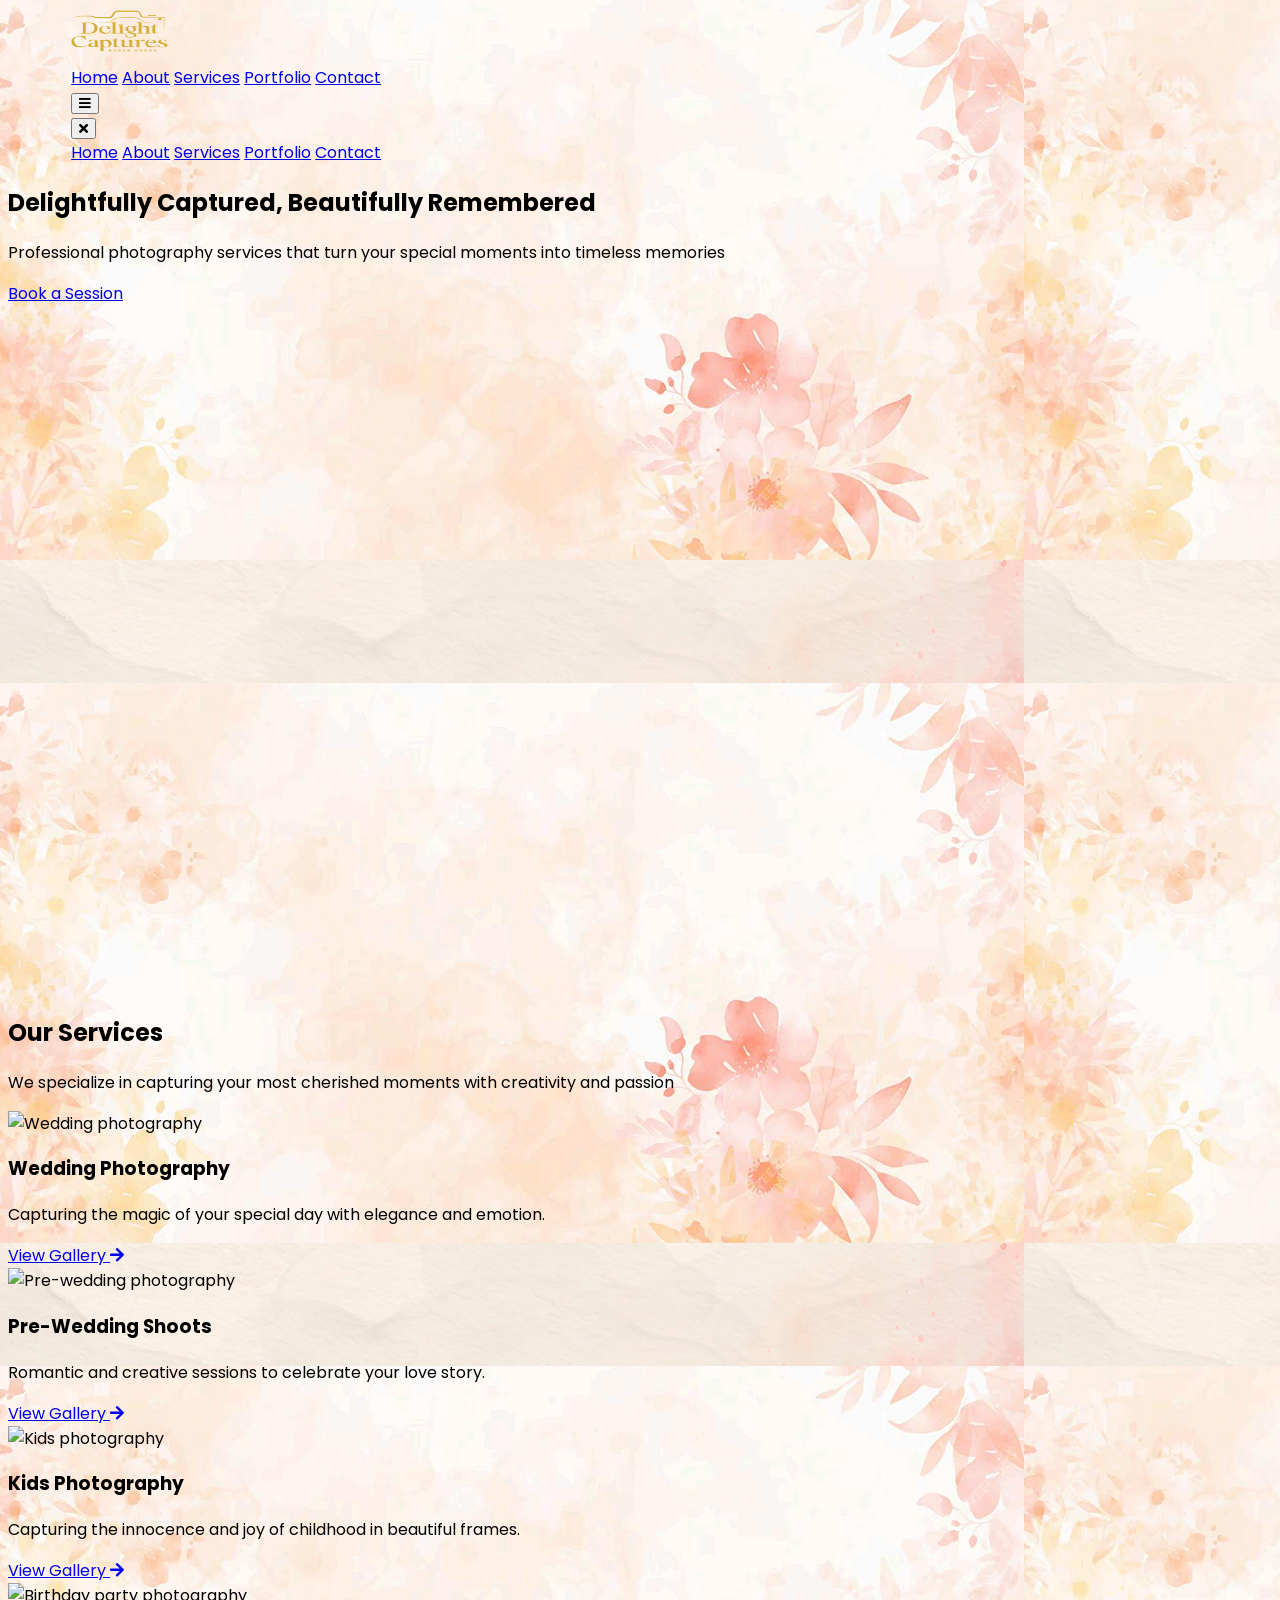
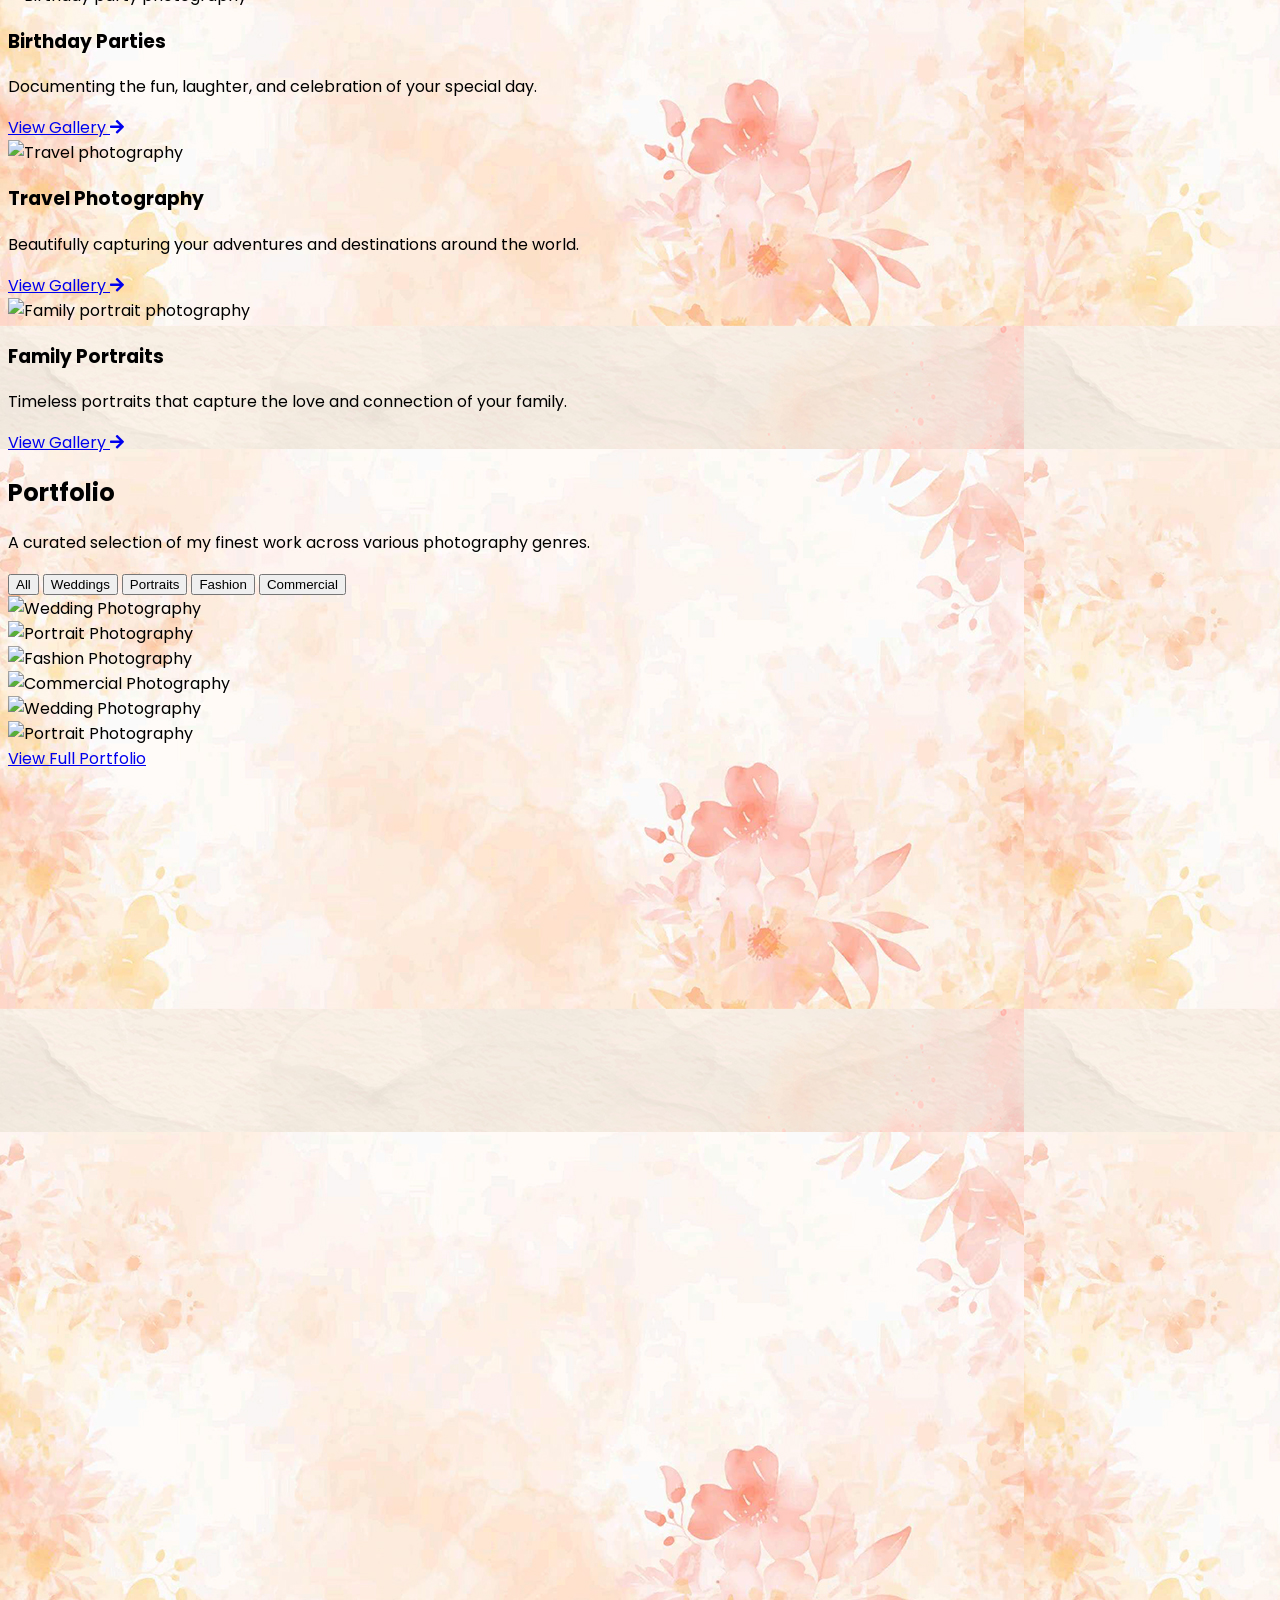
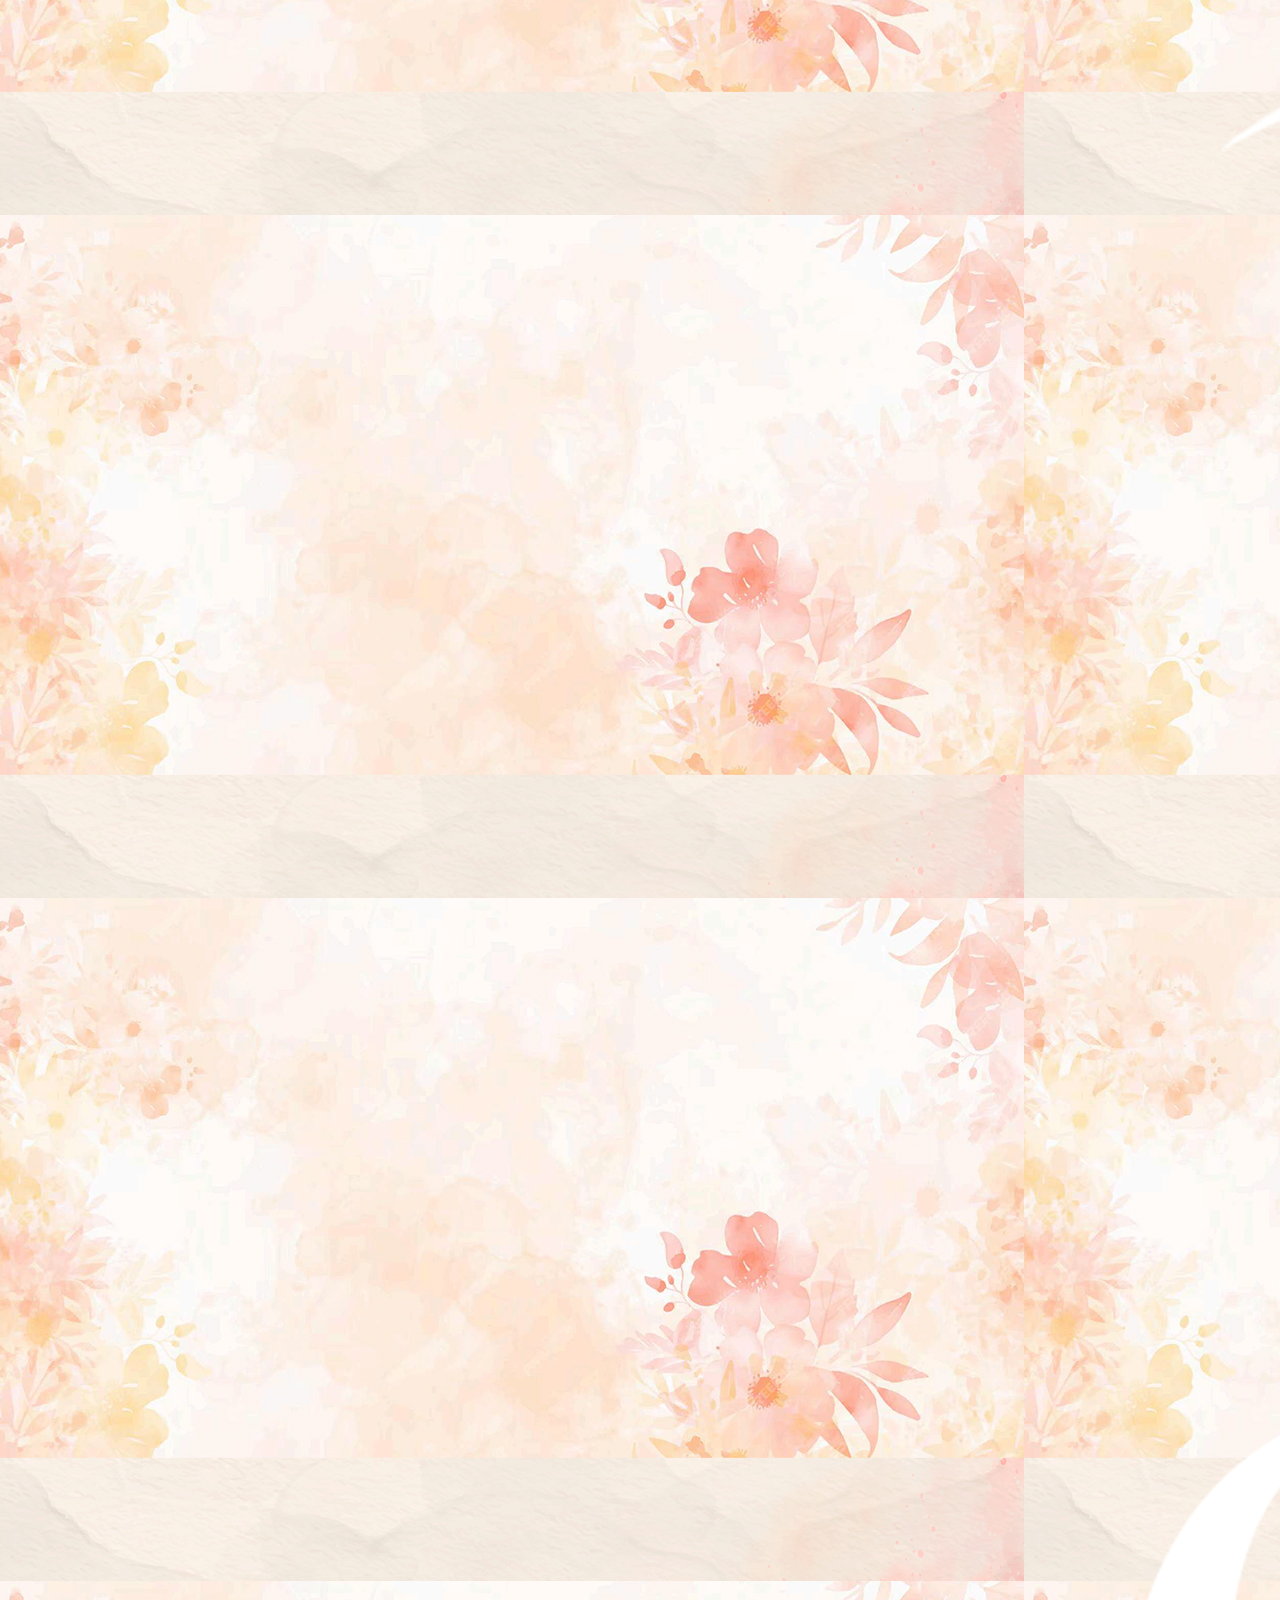
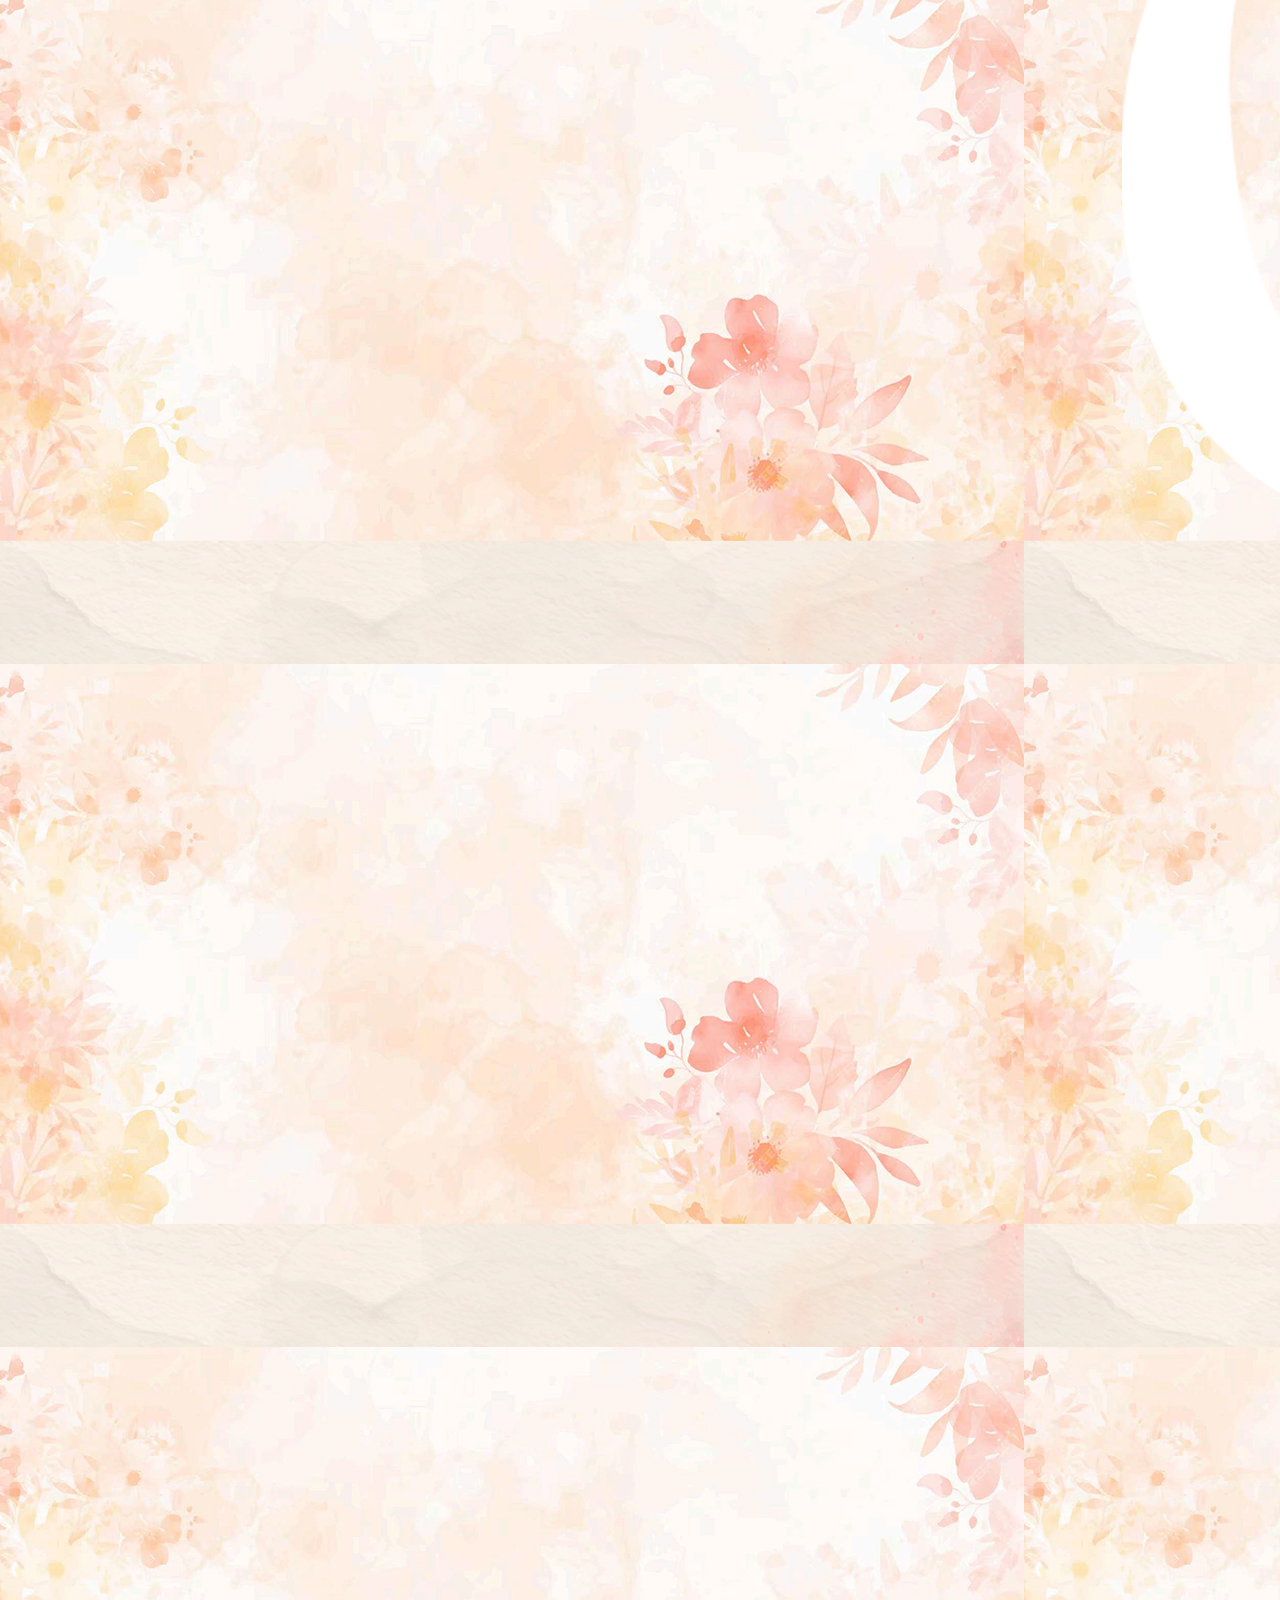
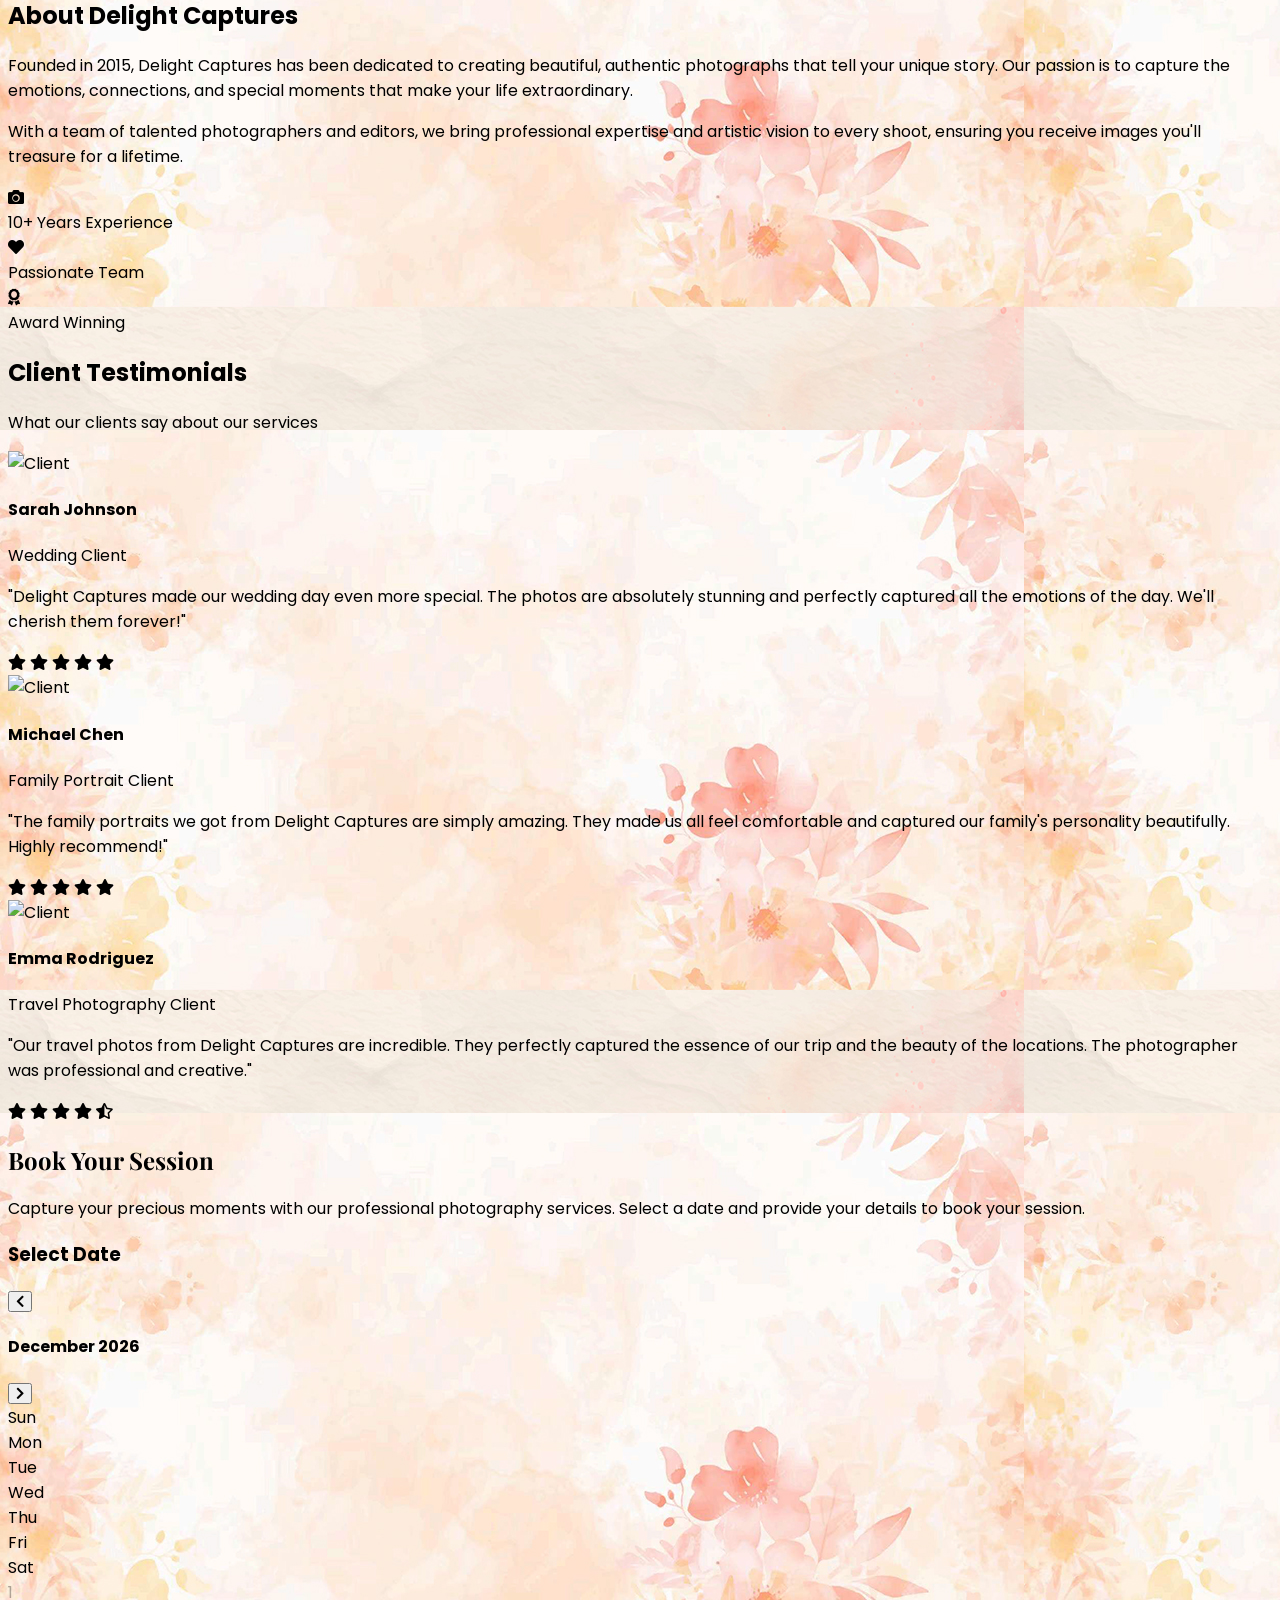
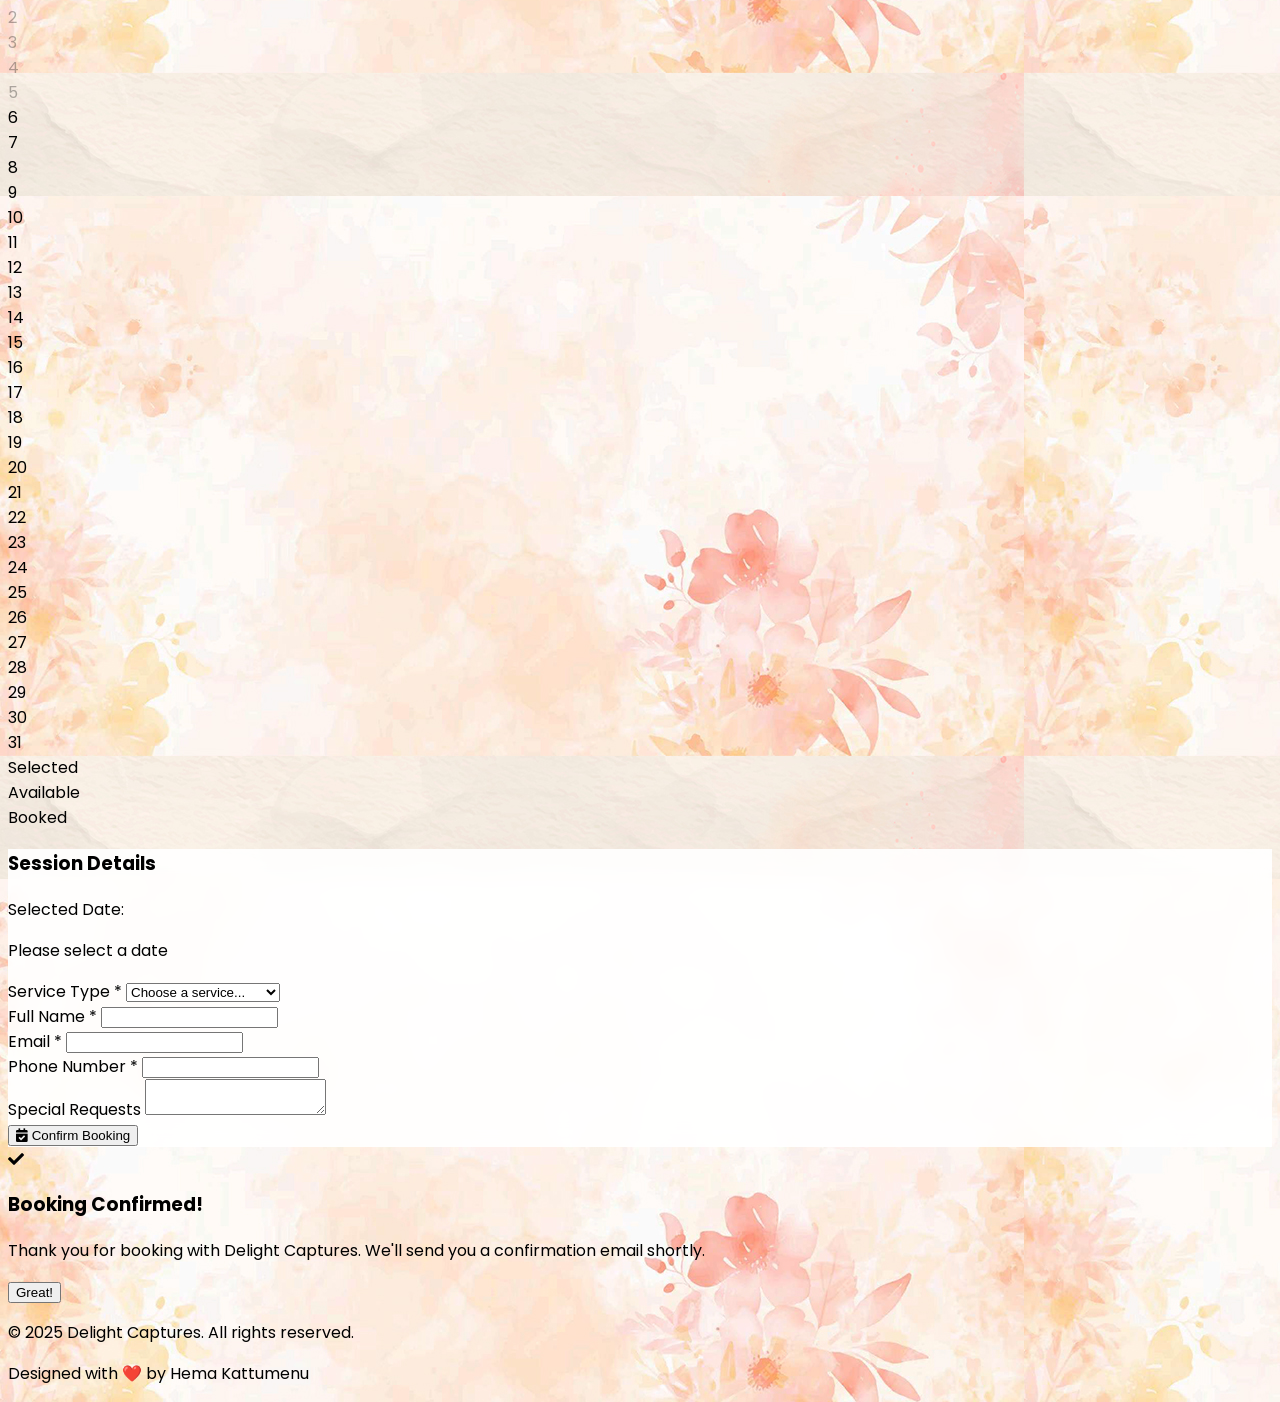
==== commit 2f927578: "changes2" ====
--- a/index.html
+++ b/index.html
@@ -131,21 +131,71 @@
 
 <body class="font-body bg-white bg-opacity-90 bg-cover bg-fixed bg-no-repeat">
     <header class="sticky top-0 z-50 bg-none bg-opacity-90 shadow-sm ">
-        <nav class="container mx-auto px-20 flex justify-between items-center ">
+        <nav class="container mx-auto flex justify-between items-center py-2" style="padding: 0 5%;">
             <div class="flex items-center">
                 <img src="images/logo-6.png" alt="delight captures" class="p-3" height="50" width="100">
             </div>
-            <div class="hidden md:flex space-x-8 ">
+            <!-- Desktop Links -->
+            <div id="navbarLinks" class="hidden md:flex space-x-8">
                 <a href="#home" class="text-gold font-semibold hover:text-gold-dark transition-colors">Home</a>
                 <a href="#about" class="text-gray-800 hover:text-gold-dark transition-colors">About</a>
                 <a href="#services" class="text-gray-800 hover:text-gold-dark transition-colors">Services</a>
                 <a href="#portfolio" class="text-gray-800 hover:text-gold-dark transition-colors">Portfolio</a>
                 <a href="./contact.html" class="text-gray-800 hover:text-gold-dark transition-colors">Contact</a>
             </div>
-            <button class="md:hidden text-gold">
+            <!-- Hamburger -->
+            <button id="navbarToggle" class="md:hidden text-gold focus:outline-none">
                 <i class="fas fa-bars text-2xl"></i>
             </button>
+
+            <!-- Overlay & mobile menu -->
+            <div id="mobileOverlay" class="fixed inset-0 bg-black bg-opacity-50 z-40 hidden"></div>
+            <div id="mobileMenu"
+                class="fixed top-0 right-0 w-64 h-full bg-white shadow-lg z-50 p-6 transform translate-x-full transition-transform duration-300">
+                <button id="closeMenu" class="block ml-auto mb-6 text-gold text-2xl focus:outline-none">
+                    <i class="fas fa-times"></i>
+                </button>
+                <nav class="flex flex-col space-y-6">
+                    <a href="#home" class="text-gold font-semibold hover:text-gold-dark transition-colors">Home</a>
+                    <a href="#about" class="text-gray-800 hover:text-gold-dark transition-colors">About</a>
+                    <a href="#services" class="text-gray-800 hover:text-gold-dark transition-colors">Services</a>
+                    <a href="#portfolio" class="text-gray-800 hover:text-gold-dark transition-colors">Portfolio</a>
+                    <a href="./contact.html" class="text-gray-800 hover:text-gold-dark transition-colors">Contact</a>
+                </nav>
+            </div>
         </nav>
+
+        <script>
+            document.addEventListener('DOMContentLoaded', function () {
+                var navbarToggle = document.getElementById('navbarToggle');
+                var mobileMenu = document.getElementById('mobileMenu');
+                var mobileOverlay = document.getElementById('mobileOverlay');
+                var closeMenu = document.getElementById('closeMenu');
+
+                // Open mobile menu
+                navbarToggle.addEventListener('click', function () {
+                    mobileMenu.classList.remove('translate-x-full');
+                    mobileOverlay.classList.remove('hidden');
+                });
+
+                // Close mobile menu
+                closeMenu.addEventListener('click', closeNav);
+                mobileOverlay.addEventListener('click', closeNav);
+
+                function closeNav() {
+                    mobileMenu.classList.add('translate-x-full');
+                    mobileOverlay.classList.add('hidden');
+                }
+
+                // Hide mobile menu on resize
+                window.addEventListener('resize', function () {
+                    if (window.innerWidth >= 768) {
+                        closeNav();
+                    }
+                });
+            });
+        </script>
+
     </header>
 
     <main>
@@ -525,10 +575,10 @@
                 </p>
             </div>
             <!-- Remove excessive padding here -->
-            <div class="grid grid-cols-1 lg:grid-cols-2 gap-6 lg:gap-12">
+            <div class="grid  grid-cols-1 lg:grid-cols-2 gap-6 lg:gap-12">
                 <!-- Calendar Section -->
                 <div
-                    class="bg-white/30 backdrop-blur-sm rounded-xl shadow-xl p-4 sm:p-6 flex flex-col justify-between mb-6 lg:mb-0">
+                    class="bg-gold/30 backdrop-blur-sm rounded-xl shadow-xl p-4 sm:p-6 flex flex-col justify-between mb-6 lg:mb-0">
                     <h3 class="text-xl sm:text-2xl font-heading font-bold text-gold mb-4 text-center">Select Date
                     </h3>
                     <!-- Calendar navigation and grid here -->
@@ -651,7 +701,7 @@
 
     <footer class="bg-gray-800 text-white py-8">
         <div class="container mx-auto px-4 text-center">
-            <p class="mb-4">© 2023 Delight Captures. All rights reserved.</p>
+            <p class="mb-4">© 2025 Delight Captures. All rights reserved.</p>
             <p class="text-sm">Designed with ❤️ by Hema Kattumenu</p>
         </div>
     </footer>
@@ -778,7 +828,7 @@
                 for (let day = 1; day <= daysInMonth; day++) {
                     const dayDate = new Date(year, month, day);
                     const dayDiv = document.createElement('div');
-                    dayDiv.className = 'calendar-day bg-gold bg-opacity-60 hover:bg-gray-200 rounded-lg text-center py-3 cursor-pointer border border-dark';
+                    dayDiv.className = 'calendar-day bg bg-gray-100 bg-opacity-70 hover:bg-gray-200 rounded-lg text-center py-3 cursor-pointer border border-dark';
                     // Disable past dates
                     const today = new Date();
                     today.setHours(0, 0, 0, 0);
